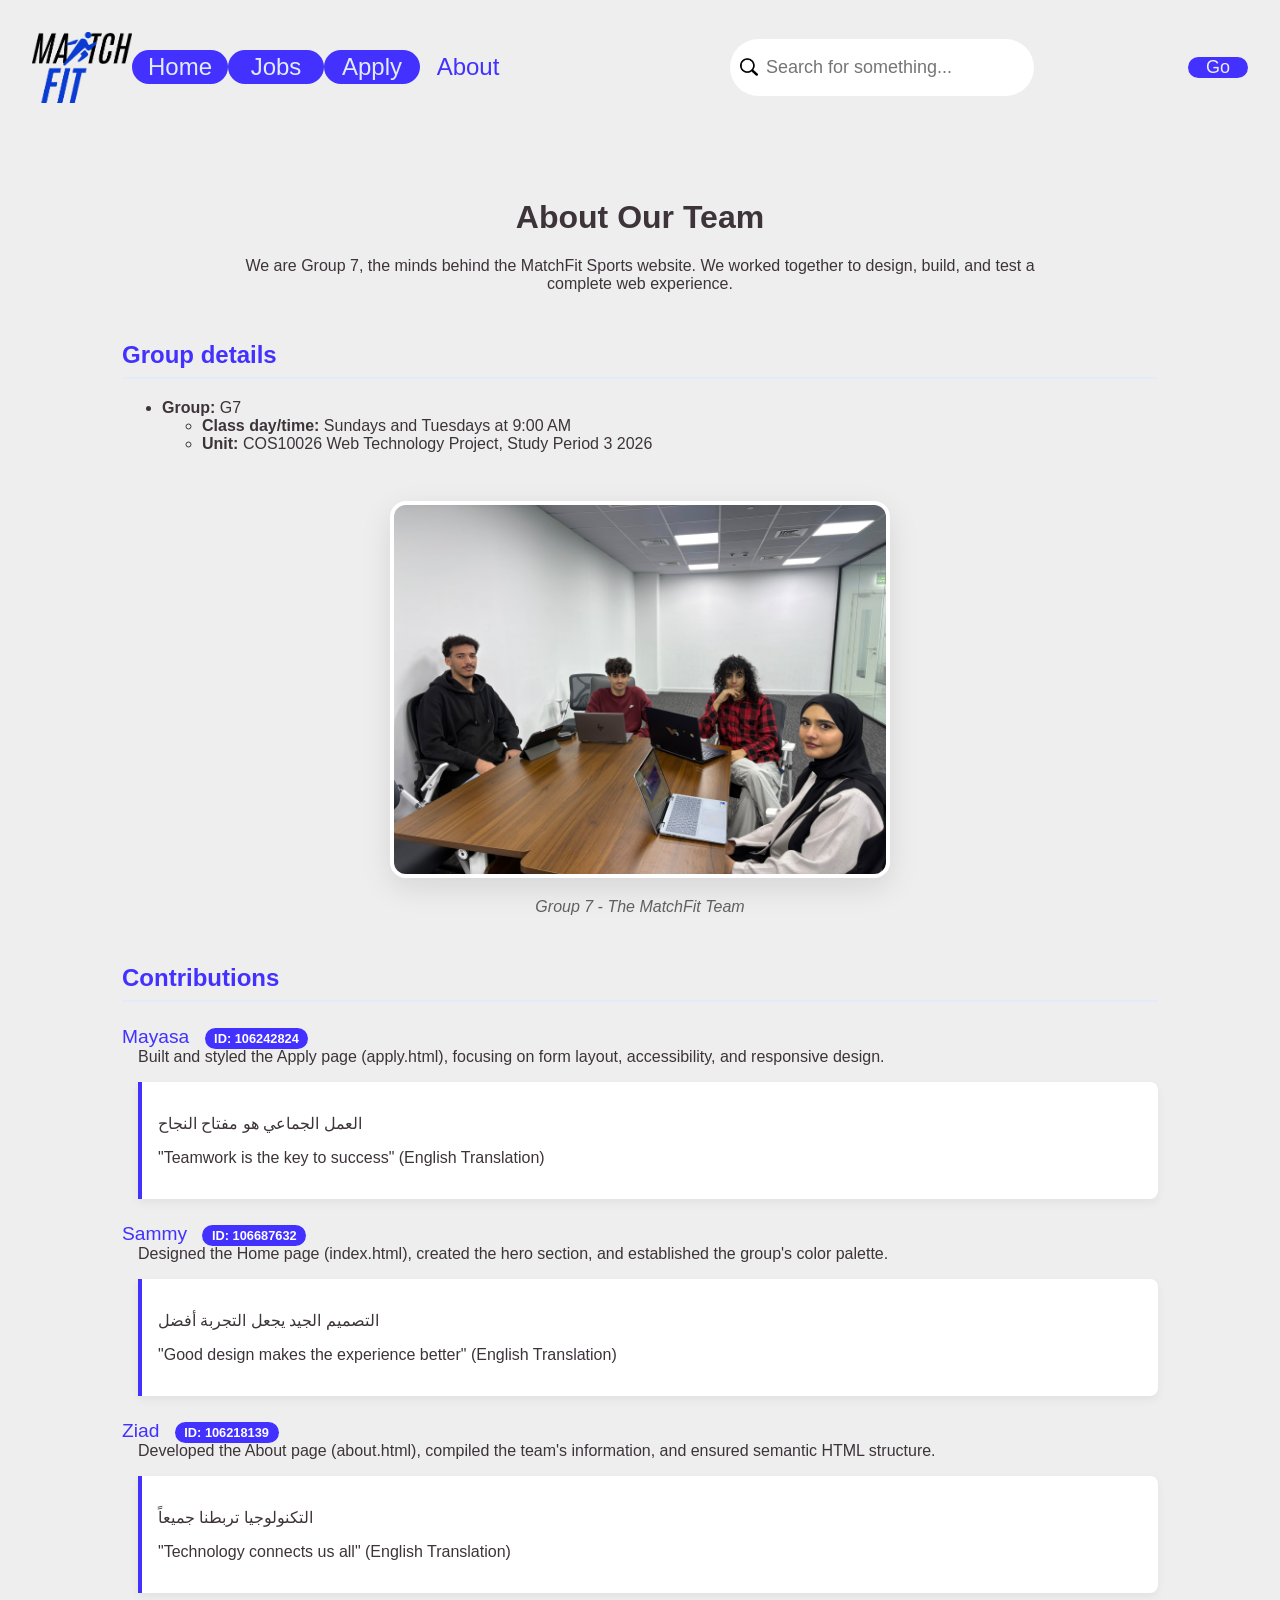
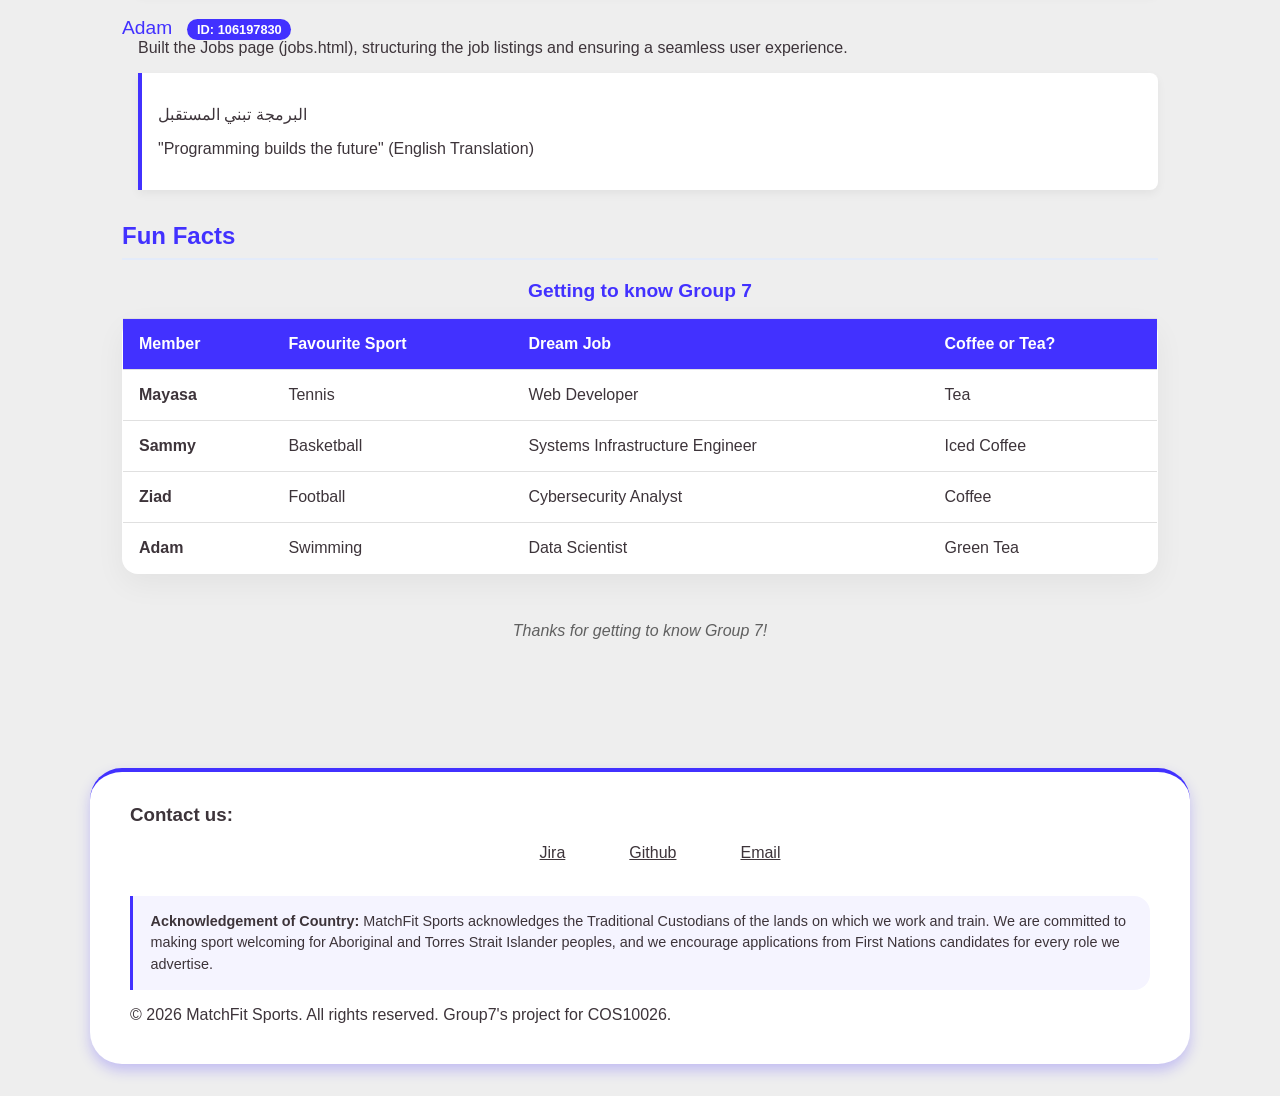
==== about.html @ 53edf051 "fixed jobs.html formatting issues; standardized variable names" ====
<!DOCTYPE html>
<html lang="en">
<head>
    <meta charset="UTF-8"/>
    <meta name="viewport" content="width=device-width, initial-scale=1.0"/>
    <meta name="description" content="Meet the team behind the MatchFit website"/>
    <meta name="author" content="Group 7"/>
    <link rel="stylesheet" href="styles.css">
    <title>About the MatchFit Sports Team</title>

    <!-- ✅ EMBEDDED CSS (Rubric Requirement) -->
    <style>
        /* Styling the Student ID Badge */
        .student-id {
            background-color: var(--logo-blue);
            color: white;
            padding: 0.2rem 0.6rem;
            border-radius: 20px;
            font-size: 0.8rem;
            font-weight: bold;
            margin-left: 10px;
        }

        /* Styling the Group Photo */
        .group-photo {
            text-align: center;
            margin: 3rem 0;
        }
        .group-photo img {
            border-radius: 16px;
            border: 4px solid white;
            box-shadow: 0 10px 30px rgba(0,0,0,0.1);
            max-width: 100%;
            height: auto;
        }
        .group-photo figcaption {
            margin-top: 1rem;
            font-style: italic;
            color: #606060;
        }

    </style>
</head>
<body>
    <!-- Your Requested Navbar -->
    <header>
        <nav class="navbar">
                <img src="img/logo.png" alt="logo" width="100">

                <a href="index.html">Home</a>
                <a href="jobs.html">Jobs</a>
                <a href="apply.html">Apply</a>
                <a href="about.html" aria-current="page">About</a>
                <form class="searchbar">
                        <!--The label is for screenreaders only because the background image (a search icon) and placeholder text already indicate the purpose of the field.-->
                        <label for="search" class="for-screenreader">Search bar</label>
                        <input type="text" id="search" name="search" placeholder="Search for something..." />
                        <label for="go" class="for-screenreader">Submit Search</label>
                        <input type="submit" id ="go" value="Go"/>
                </form>
        </nav>
    </header>

    <main id="main-content">
        <div class="container">
            <h1 style="text-align: center; margin-top: 2rem;">About Our Team</h1>
            <p style="text-align: center; max-width: 800px; margin: 0 auto 3rem auto;">
                We are Group 7, the minds behind the MatchFit Sports website. We worked together to design, build, and test a complete web experience.
            </p>

            <!-- Group Details (Nested List) -->
            <section aria-labelledby="group-heading">
                <h2 id="group-heading">Group details</h2>
                <ul>
                    <li><strong>Group:</strong> G7
                        <ul>
                            <li><strong>Class day/time:</strong> Sundays and Tuesdays at 9:00 AM</li>
                            <li><strong>Unit:</strong> COS10026 Web Technology Project, Study Period 3 2026</li>
                        </ul>
                    </li>
                </ul>
            </section>

            <!-- Group Photo -->
            <figure class="group-photo">
                <!-- Make sure this image exists in the img folder! -->
                <img src="img/group_picture.jpeg" alt="A photo of Group 7 all together" width="500" height="360">
                <figcaption>Group 7 - The MatchFit Team</figcaption>
            </figure>

            <!-- Member Contributions and Quotes (All Arabic) -->
            <section aria-labelledby="members-heading">
                <h2 id="members-heading">Contributions</h2>
                <dl>
                    <!-- Mayasa -->
                    <dt>Mayasa <span class="student-id">ID: 106242824</span></dt>
                    <dd>Built and styled the Apply page (apply.html), focusing on form layout, accessibility, and responsive design.</dd>
                    <dd>
                        <blockquote>
                            <p lang="ar">العمل الجماعي هو مفتاح النجاح</p>
                            <p>"Teamwork is the key to success" (English Translation)</p>
                        </blockquote>
                    </dd>

                    <!-- Sammy -->
                    <dt>Sammy <span class="student-id">ID: 106687632</span></dt>
                    <dd>Designed the Home page (index.html), created the hero section, and established the group's color palette.</dd>
                    <dd>
                        <blockquote>
                            <p lang="ar">التصميم الجيد يجعل التجربة أفضل</p>
                            <p>"Good design makes the experience better" (English Translation)</p>
                        </blockquote>
                    </dd>

                    <!-- Ziad -->
                    <dt>Ziad <span class="student-id">ID: 106218139</span></dt>
                    <dd>Developed the About page (about.html), compiled the team's information, and ensured semantic HTML structure.</dd>
                    <dd>
                        <blockquote>
                            <p lang="ar">التكنولوجيا تربطنا جميعاً</p>
                            <p>"Technology connects us all" (English Translation)</p>
                        </blockquote>
                    </dd>

                    <!-- Adam -->
                    <dt>Adam <span class="student-id">ID: 106197830</span></dt>
                    <dd>Built the Jobs page (jobs.html), structuring the job listings and ensuring a seamless user experience.</dd>
                    <dd>
                        <blockquote>
                            <p lang="ar">البرمجة تبني المستقبل</p>
                            <p>"Programming builds the future" (English Translation)</p>
                        </blockquote>
                    </dd>
                </dl>
            </section>

            <!-- Fun Facts Table -->
            <section aria-labelledby="table-heading"> 
                <h2 id="table-heading">Fun Facts</h2>
                <table class="data-table">
                    <caption>Getting to know Group 7</caption>
                    <thead>
                        <tr>
                            <th scope="col">Member</th>
                            <th scope="col">Favourite Sport</th>
                            <th scope="col">Dream Job</th>
                            <th scope="col">Coffee or Tea?</th>
                        </tr>
                    </thead>
                    <tbody>
                        <tr>
                            <th scope="row">Mayasa</th>
                            <td>Tennis</td>
                            <td>Web Developer</td>
                            <td>Tea</td>
                        </tr>
                        <tr>
                            <th scope="row">Sammy</th>
                            <td>Basketball</td>
                            <td>Systems Infrastructure Engineer</td>
                            <td>Iced Coffee</td>
                        </tr>
                        <tr>
                            <th scope="row">Ziad</th>
                            <td>Football</td>
                            <td>Cybersecurity Analyst</td>
                            <td>Coffee</td>
                        </tr>
                        <tr>
                            <th scope="row">Adam</th>
                            <td>Swimming</td>
                            <td>Data Scientist</td>
                            <td>Green Tea</td>
                        </tr>
                    </tbody>
                </table>
            </section>

            <!-- ✅ INLINE CSS (Rubric Requirement) -->
            <p style="text-align: center; font-style: italic; color: #606060; margin: 3rem 0;">
                Thanks for getting to know Group 7!
            </p>

        </div>
    </main>

    <!-- Standard Footer -->
        <footer>
            <nav class = "footer">
                <h3 class = "contact-us">Contact us:</h3>
                <ul class = "contact">
                    <a class = "footer-link" href="https://somting.atlassian.net/jira/software/projects/WP/boards/2?filter=&groupBy=none&atlOrigin=eyJpIjoiOWVjMmMxOWJhMjJiNGZmOWJiOGNjNmIxYzUzZmUzZWIiLCJwIjoiaiJ9">Jira</a>
                    <a class = "footer-link" href="https://github.com/sammyshu/web-project-part-1">Github</a>
                    <a class = "footer-link" href="mailto:info@matchfit.com">Email</a>
                </ul>
            <p class="footer-acknowledgement">
                <strong>Acknowledgement of Country:</strong> MatchFit Sports acknowledges the
                Traditional Custodians of the lands on which we work and train.
                We are committed to making sport welcoming for Aboriginal and Torres Strait
                Islander peoples, and we encourage applications from First Nations candidates
                for every role we advertise.
            </p>
            <p>&copy; 2026 MatchFit Sports. All rights reserved. Group7's project for COS10026.</p>
            </nav>
        </footer>
</body>
</html>
---- styles.css ----
/*Global variables*/
:root{
  --hover-color: #E3EBFA;
  --logo-blue: #4231FF;
  --background-color: #EEEEEE;
  --dark-text: #3D343A;
  --hover-color: #E3EBFA;
  --logo-blue: #4231FF;
  --background-color: #EEEEEE;
  --logo-gray: var(--dark-text); 
}

/* Mayasa (author of apply page and layout) */



* {
  font-family: calibri, sans-serif; 
  color: var(--dark-text);
  box-sizing: border-box;
}

body {
  background-color: var(--background-color);
  margin: 0;
  padding: 0;
}

/* --- 2. The Perfect Navbar (Grey Pill) --- */
.site-header {
  display: flex;
  justify-content: center; 
  padding: 2rem 1rem;
}

.header-inner {
  display: flex;
  justify-content: space-between; 
  align-items: center;
  background-color: #EBEBEB; 
  padding: 0.5rem 1.5rem;
  border-radius: 50px; 
  width: 100%;
  max-width: 1300px;
  box-shadow: 0 4px 15px rgba(0, 0, 0, 0.05); 
}

.logo-img {
  height: 55px; 
}

.main-nav {
  display: flex;
  gap: 0.5rem;
  align-items: center;
}

.main-nav a {
  text-decoration: none;
  color: var(--logo-blue); 
  background-color: transparent;
  font-weight: 600;
  padding: 0.6rem 1.8rem;
  border-radius: 20px;
  transition: 0.3s;
}

/* Added hover for the plain "Home" link */
.main-nav a:hover {
  background-color: var(--hover-color);
}

.main-nav a.nav-btn {
  background-color: var(--logo-blue);
  color: white;
}

.main-nav a.nav-btn:hover {
  background-color: var(--hover-color);
  color: var(--logo-blue);
}

.main-nav a.nav-btn.active {
  background-color: #3326BE; 
  color: white;
}

/* Search Bar */
.search-bar {
  display: flex;
  align-items: center;
  background-color: white; 
  border-radius: 30px;
  padding: 0.3rem; 
}

.search-bar input {
  border: none;
  padding: 0.5rem 1rem;
  padding-left: 2.5rem; /* ✅ CORRECTION: Stops text from overlapping the icon */
  border-radius: 30px;
  width: 220px;
  outline: none; 
  font-family: inherit;
  background-image: url("img/search-icon.png");
  background-repeat: no-repeat;
  background-position: 10px center;
  background-size: 1em 1em;
}

.search-bar button {
  background-color: var(--logo-blue);
  color: white;
  border: none;
  padding: 0.5rem 1.5rem;
  border-radius: 30px;
  font-weight: 600;
  cursor: pointer;
  transition: 0.3s;
}

.search-bar button:hover {
  background-color: #3326BE;
}

/* --- 3. Layout & Hero Box --- */
.container {
  max-width: 1100px;
  margin: 0 auto;
  padding: 0 2rem;
}

.apply-intro {
  background: linear-gradient(135deg, #7B6DFF, #1A0F9E);
  color: white;
  padding: 4rem 2rem;
  border-radius: 24px;
  text-align: center;
  margin-bottom: 3rem;
  box-shadow: 0 10px 30px rgba(66, 49, 255, 0.3);
}

.apply-intro h1 {
  font-size: 2.5rem;
  margin-bottom: 1rem;
  color: white;
}

.apply-intro p {
  color: var(--hover-color) !important; 
}

.apply-intro a {
  color: white;
  text-decoration: underline;
}

.required-note {
  color: #FFFFFF !important;
  font-size: 0.95rem;
  margin-top: 1.5rem;
}

.required-note .required {
  color: #C9C4FF; 
}

/* --- 4. The Form Section --- */
#form-heading {
  text-align: left;
  margin-bottom: 1rem;
}

.privacy-note {
  text-align: left;
  max-width: 800px;
  margin-bottom: 2rem;
  line-height: 1.5;
}

.apply-form {
  display: grid;
  grid-template-columns: 1fr 1fr;
  gap: 1.5rem;
  background: white;
  padding: 2.5rem;
  border-radius: 16px;
  box-shadow: 0 10px 30px rgba(0, 0, 0, 0.05); 
  border: 1px solid #E0E0E0;
}

.form-field {
  display: flex;
  flex-direction: column;
  gap: 0.5rem;
}

.form-field--full,
.form-actions {
  grid-column: 1 / -1;
}

.form-field label, 
.form-field legend {
  color: var(--logo-blue); 
  font-weight: 600;
  font-size: 0.95rem;
}

.form-field input,
.form-field select,
.form-field textarea {
  padding: 0.75rem;
  border: 1px solid #E0E0E0;
  border-radius: 8px;
  font-family: inherit;
  font-size: 1rem;
}

.form-field input:focus,
.form-field select:focus,
.form-field textarea:focus {
  outline: none;
  border-color: var(--logo-blue);
  box-shadow: 0 0 0 3px rgba(66, 49, 255, 0.2);
}

.choice-group {
  display: flex;
  gap: 1.5rem;
  flex-wrap: wrap;
}

.choice-group label {
  font-weight: normal;
}

/* --- 5. The Button --- */
.form-actions {
  text-align: center;
  margin-top: 1rem;
}

.btn-primary {
  background-color: var(--logo-blue);
  color: white;
  border: none;
  padding: 0.8rem 2.5rem;
  border-radius: 30px;
  font-size: 1rem;
  font-weight: 600;
  cursor: pointer;
  transition: 0.3s;
}

.btn-primary:hover {
  background-color: #3326BE;
  transform: translateY(-2px);
}

/* --- 6. Mobile View (Responsive) --- */
@media (max-width: 768px) {
  .header-inner {
    flex-direction: column;
    border-radius: 20px;
    gap: 1rem;
    padding: 1rem;
  }
  .main-nav {
    flex-wrap: wrap;
    justify-content: center;
  }
  .apply-form {
    grid-template-columns: 1fr;
  }
}


/*Sammy (author of index page)*/


* {
    font-family: calibri, sans-serif;
    color: var(--logo-gray); /*same as logo*/

}
body {
    background-color: var(--background-color);
}


nav a {
display:inline-flex;
    text-decoration: none;
    padding: 0.2em 0.6em;
    color:var(--hover-color);
    background-color: #4231FF;
      line-height: 1;
  min-width: 4em;
justify-content: center;
align-items: center;
    border-radius: 1em;
    font-size:x-large;

    

}
nav a:hover{
  background-color:var(--hover-color);
  color:var(--logo-blue);
}


.navbar a[aria-current="page"] {
  background-color:transparent;
  color:var(--logo-blue);
}
.navbar  a[aria-current="page"]:hover{
  background-color:var(--hover-color);
  color:var(--logo-blue);
}

.navbar {
    display:flex;
    align-items: center;
    justify-content:start;
    flex-grow: 1;
    flex-wrap:wrap;
    margin:1rem;
    padding:1rem;
    /*background-color:white;*/
    border-radius: 2rem;
    transition: transform 0.2s ease, box-shadow 0.2s ease, size 0.2s ease;



}
.navbar:hover {
    box-shadow: 0 1vw 2vw #4231ff66;



}
.navbar .searchbar{
    display:flex;
    align-items: center;
    justify-content:start;
    font-size: large;
    margin:0 0 0 auto;  
    


}


.navbar .searchbar input#go{ flex-grow:0;
   padding:0 18px; }




.navbar .searchbar input{
font-size: large;
border-radius: 2em;
    border: 2% groove var(--logo-blue);


}
.navbar .searchbar input#search{
  flex-grow: 1;
  max-width: 30vw;
  border-radius: 2em;
  text-align:left;
  color:#606060;
  padding:1em;
  padding-right: 2em;
  margin-right:2em;


  padding-left:2em;
  background-image: url("img/search-icon.png");
  background-repeat: no-repeat;
  background-position: 10px center;
  background-size: 1em 1em;   
}

.navbar .searchbar input#go{
  flex-grow: .08;
  color:#EEEEEE;
  background-color:#4231FF;
}

.for-screenreader{
opacity:0;
}

.navbar .searchbar input#go:hover{
  background-color:#3326be;
}

.contact{
  display:flex;
  justify-content: center;
}

img {
  max-width: 100%;

}


/* --- About Page Specifics (Ziad) --- */
section h2 {
  color: var(--logo-blue);
  border-bottom: 2px solid var(--hover-color);
  padding-bottom: 0.5rem;
  margin-top: 2rem;
}

dl dt {
  font-size: 1.2rem;
  color: var(--logo-blue);
  margin-top: 1.5rem;
}

dl dd {
  margin-left: 1rem;
  margin-bottom: 0.5rem;
}

blockquote {
  background-color: white;
  border-left: 4px solid var(--logo-blue);
  padding: 1rem;
  margin: 1rem 0;
  border-radius: 0 8px 8px 0;
  box-shadow: 0 4px 10px rgba(0,0,0,0.05);
}

/*More universal settings: Not specific to navbar -- sammy*/
main{
  padding: 2rem;
}
/*footer -- sammy*/
.footer {
    /* box-sizing so the padding counts INSIDE the 1100px, which makes
       the footer's left edge line up with the navbar and main */
    box-sizing: border-box;
    max-width: 1100px;
    margin: 3rem auto 2rem;
    padding: 2rem clamp(1rem, 4vw, 2.5rem) 1.5rem;
    background-color: #ffffff;
    border-top: 4px solid var(--logo-blue);
    border-radius: 2rem;
    box-shadow: 0 0.5vw 1vw #4231ff40;
}

.footer-link {

    padding: 0rem 2rem;          
    min-width: 0;
    font-size: 1rem;
    line-height: 1.4;
    color:  var(--dark-text);
    background-color: transparent;
    border-radius: 0;
    text-decoration: underline;
}

.footer-acknowledgement {
    margin: 2rem 0 0;
    padding: 0.9rem 1.1rem;
    font-size: .9em;
    line-height: 1.5;
    color: var(--dark-text);
    background-color: #f5f4ff;
    border-left-width: 4px;
    border-left: solid var(--logo-blue);
    border-radius: 0 1rem 1rem 0;
}
.contact-us{
  display:flex;
  justify-self: center;
 margin: 0 auto;

}

/* Tables (shared by index and about) */
.data-table {
  width: 100%;
  max-width: 1100px;
  border-collapse: collapse;
  background: white;
  border-radius: 16px;
  overflow: hidden;
  box-shadow: 0 10px 30px rgba(0, 0, 0, 0.05);
  border: 1px solid #E0E0E0;
  margin: 0 auto 2rem;
}

.data-table caption {
  font-size: 1.2rem;
  font-weight: bold;
  margin-bottom: 1rem;
  color: var(--logo-blue);
}

.data-table th,
.data-table td {
  padding: 1rem;
  border-bottom: 1px solid #E0E0E0;
  text-align: left;
}

.data-table thead {
  background-color: var(--logo-blue);
}

.data-table thead th {
  color: white;
  font-weight: bold;
}

.data-table tbody tr {
  transition: background-color 0.2s ease;
}

.data-table tbody td:hover {
  background-color: var(--hover-color);
}
.data-table tbody th:hover {
  background-color: var(--hover-color);
}
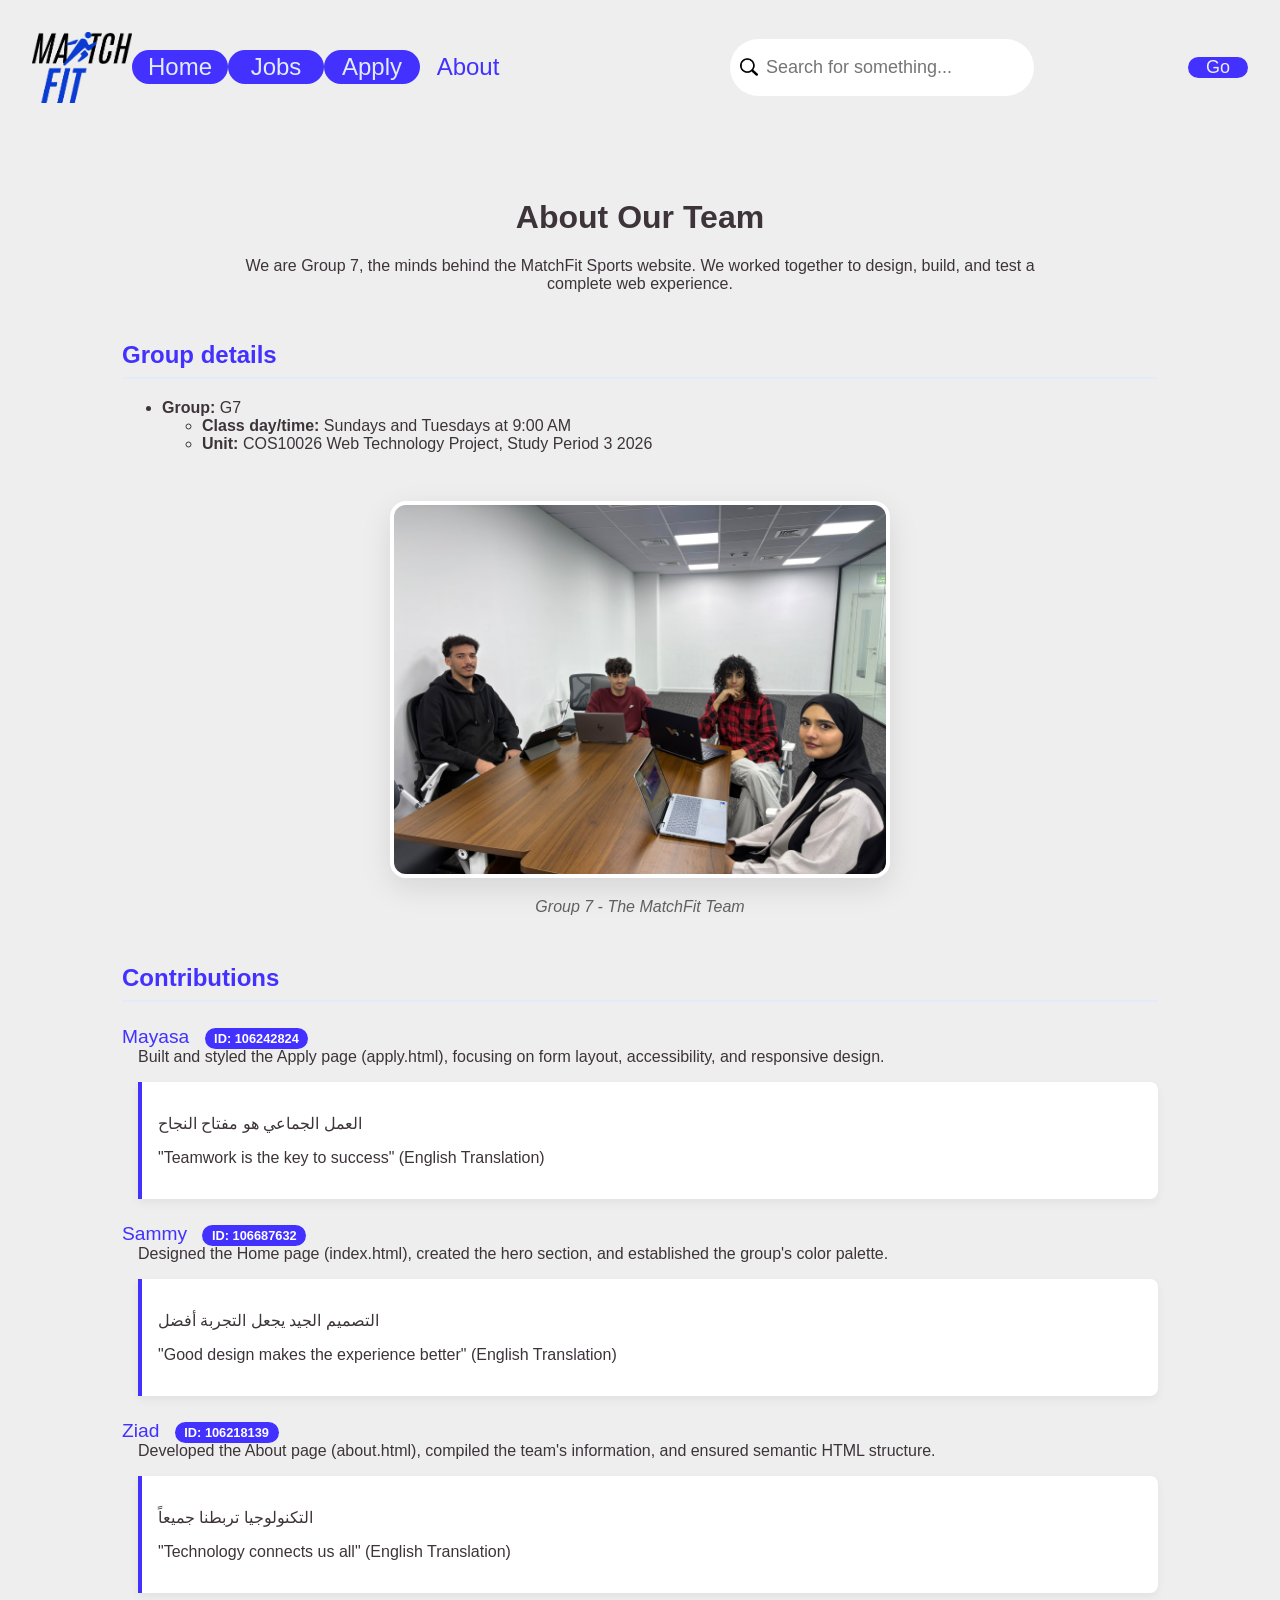
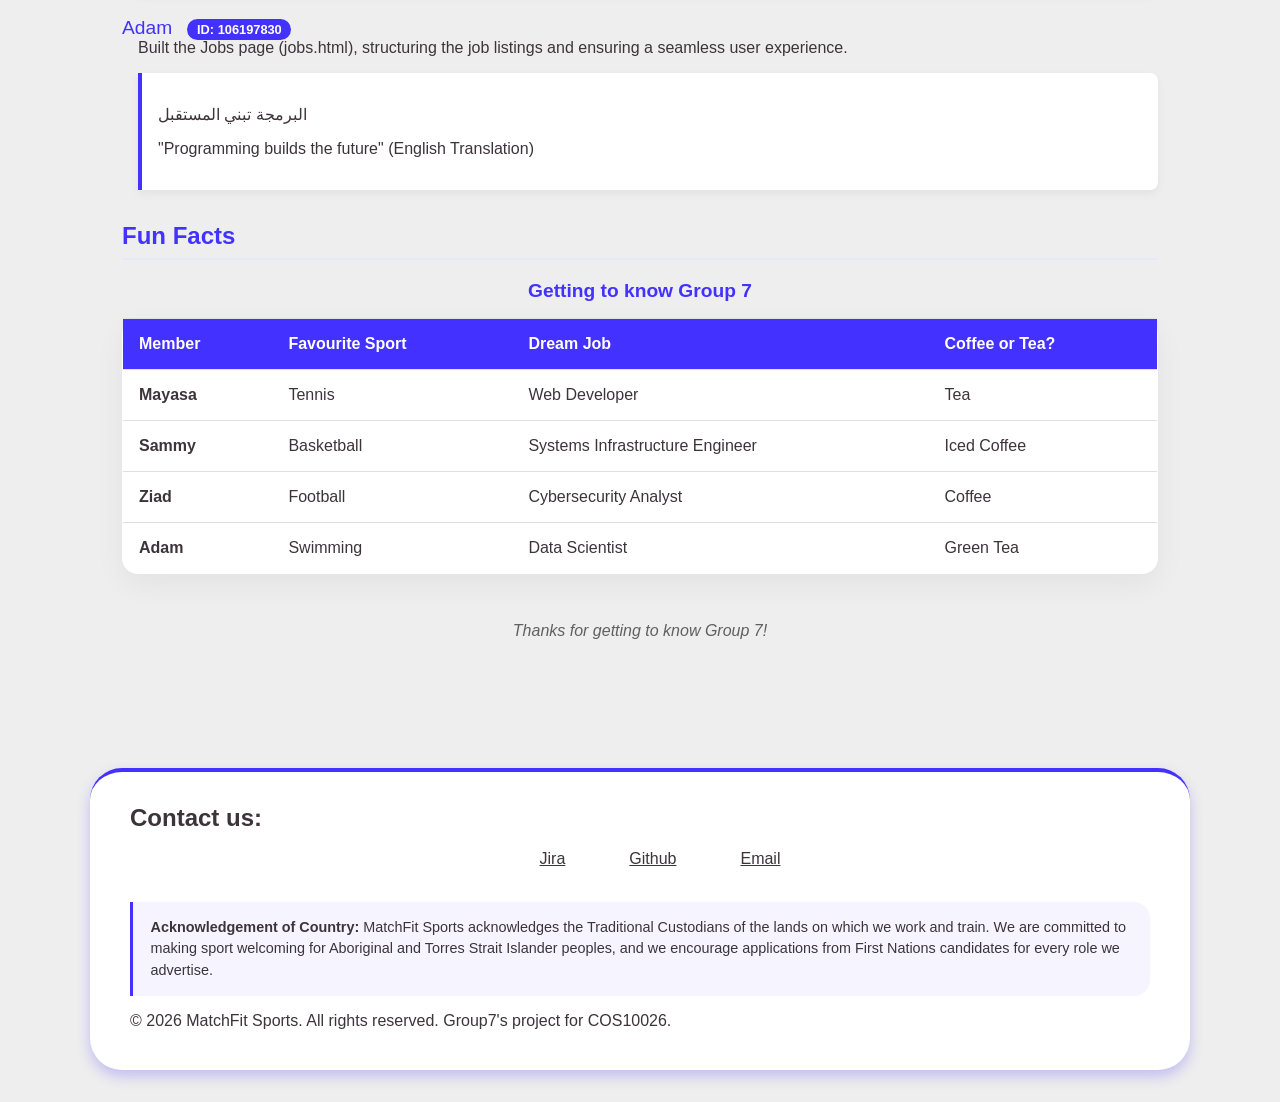
==== commit aa0b22cf: "Changed footer & jobs.html to validate as HTML5 Fixed style syntax issue on jobs.html Fixed header s" ====
--- a/about.html
+++ b/about.html
@@ -187,11 +187,11 @@
     <!-- Standard Footer -->
         <footer>
             <nav class = "footer">
-                <h3 class = "contact-us">Contact us:</h3>
+                <h2 class = "contact-us">Contact us:</h2>
                 <ul class = "contact">
-                    <a class = "footer-link" href="https://somting.atlassian.net/jira/software/projects/WP/boards/2?filter=&groupBy=none&atlOrigin=eyJpIjoiOWVjMmMxOWJhMjJiNGZmOWJiOGNjNmIxYzUzZmUzZWIiLCJwIjoiaiJ9">Jira</a>
-                    <a class = "footer-link" href="https://github.com/sammyshu/web-project-part-1">Github</a>
-                    <a class = "footer-link" href="mailto:info@matchfit.com">Email</a>
+                    <li><a class = "footer-link" href="https://somting.atlassian.net/jira/software/projects/WP/boards/2?filter=&groupBy=none&atlOrigin=eyJpIjoiOWVjMmMxOWJhMjJiNGZmOWJiOGNjNmIxYzUzZmUzZWIiLCJwIjoiaiJ9">Jira</a></li>
+                    <li><a class = "footer-link" href="https://github.com/sammyshu/web-project-part-1">Github</a></li>
+                    <li><a class = "footer-link" href="mailto:info@matchfit.com">Email</a></li>
                 </ul>
             <p class="footer-acknowledgement">
                 <strong>Acknowledgement of Country:</strong> MatchFit Sports acknowledges the
--- a/styles.css
+++ b/styles.css
@@ -401,6 +401,7 @@
 .contact{
   display:flex;
   justify-content: center;
+  list-style: none;
 }
 
 img {
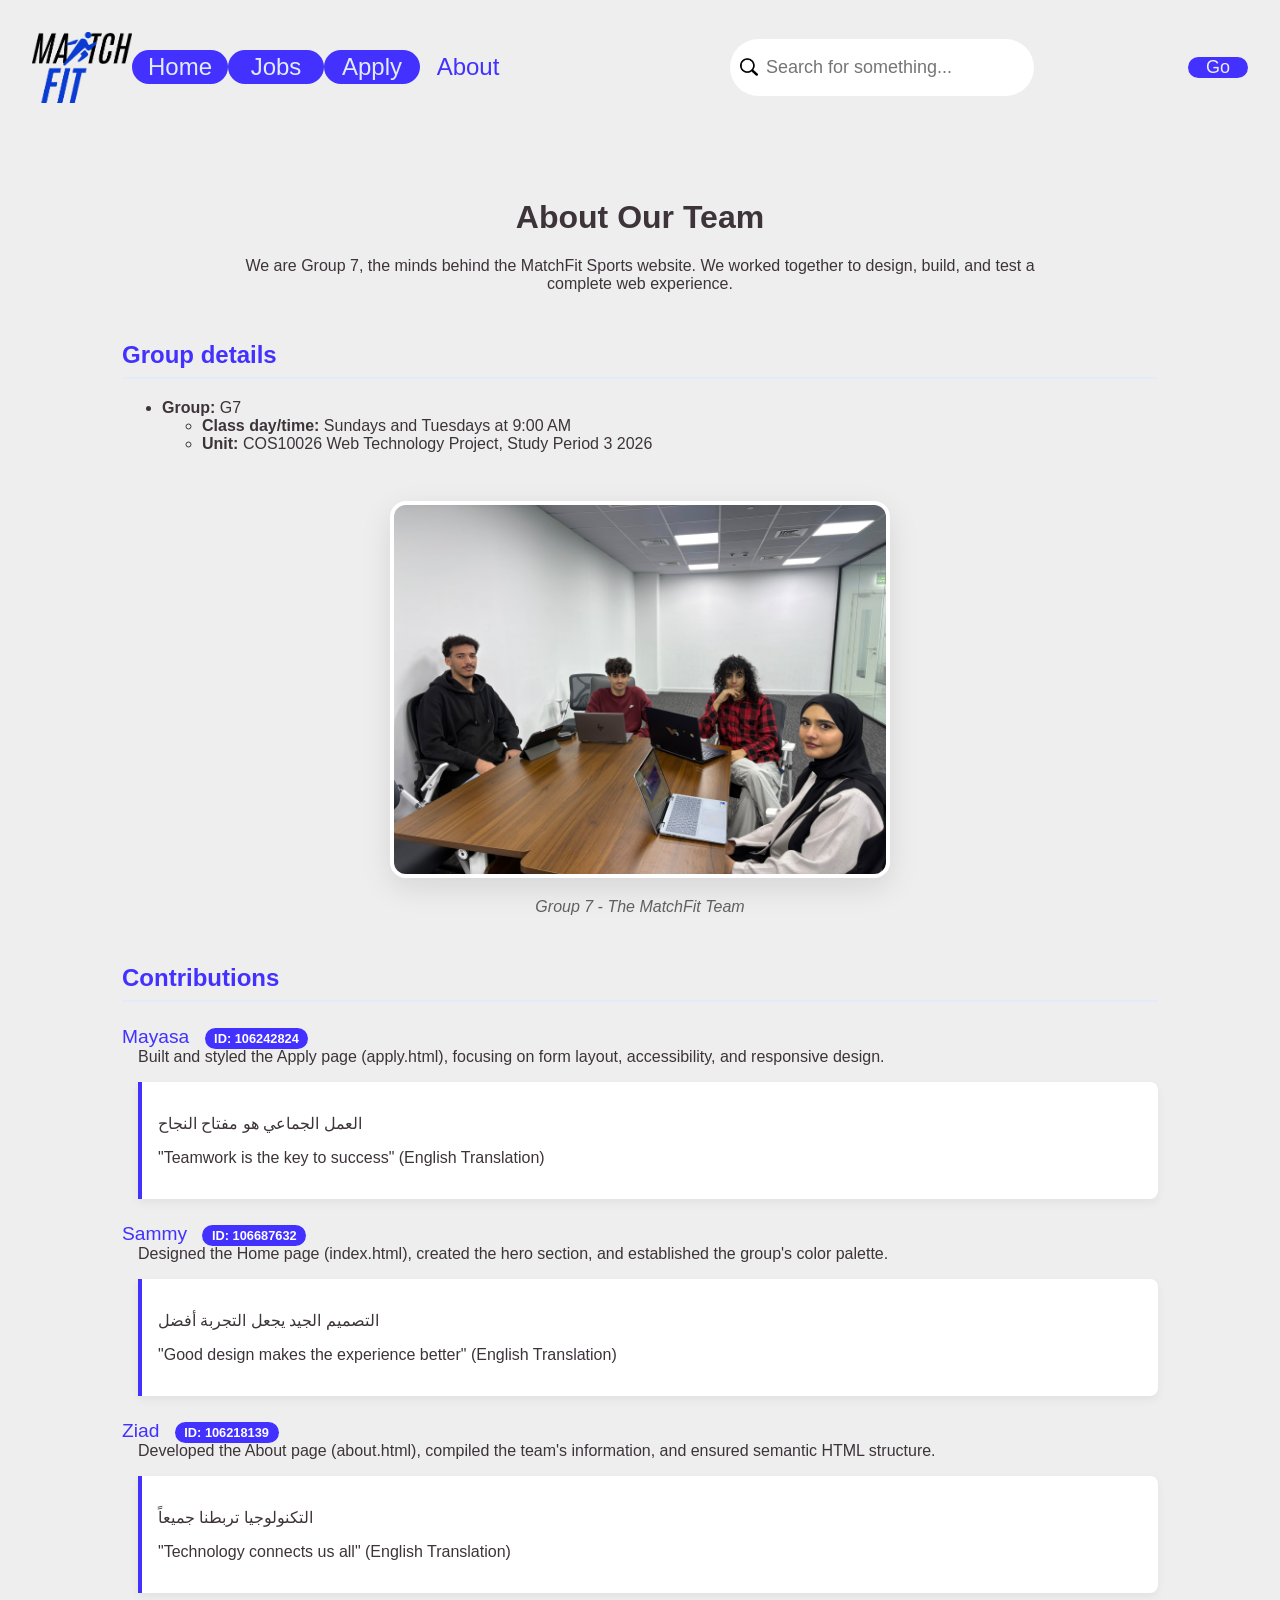
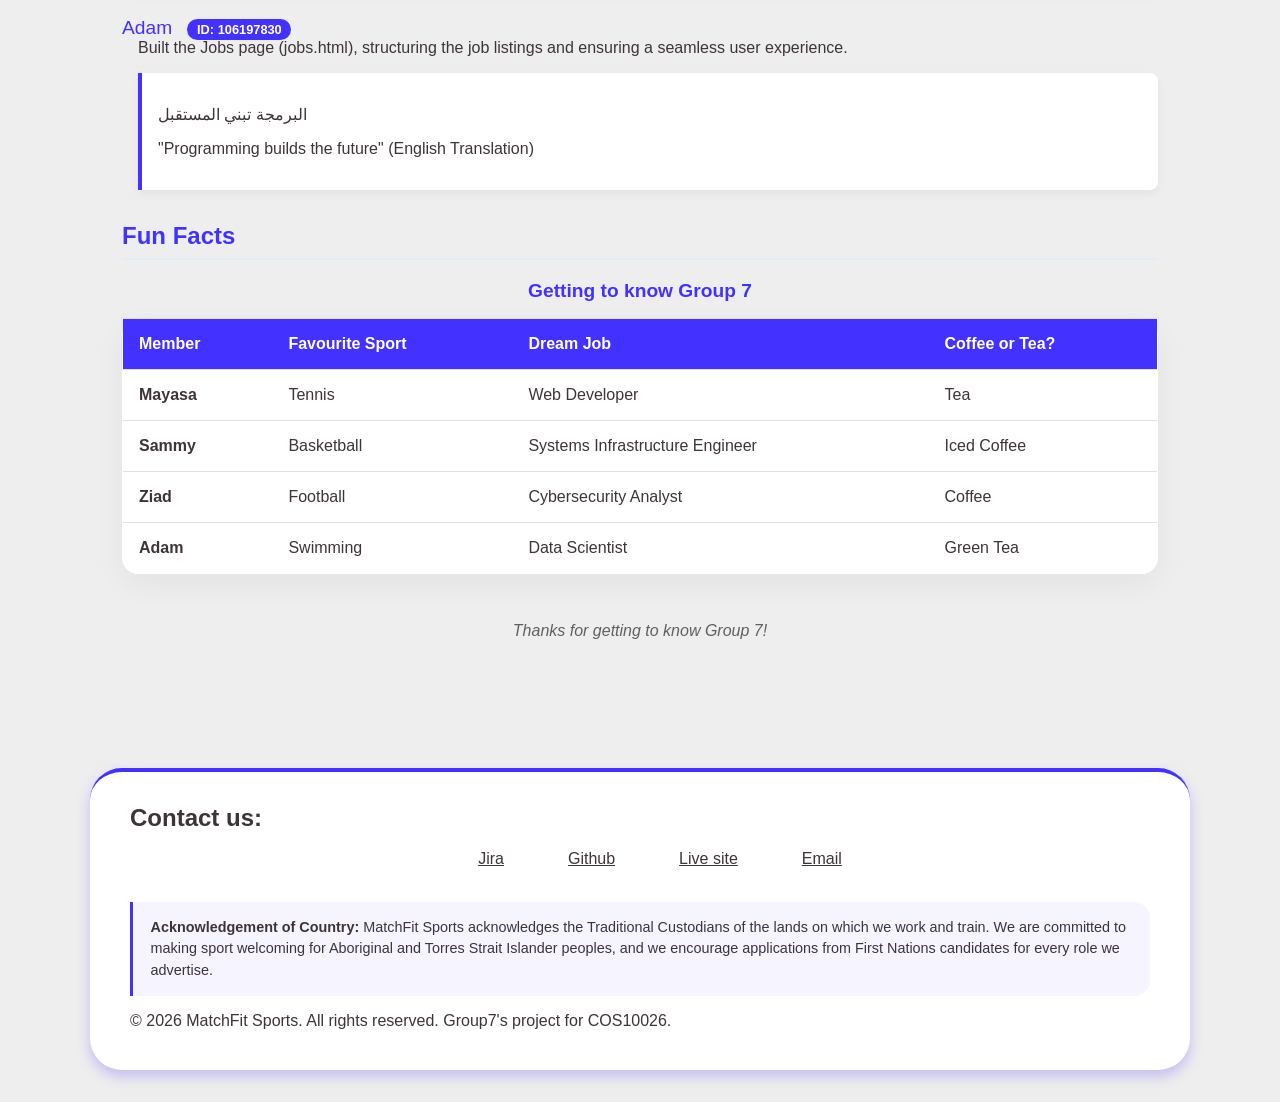
==== commit eef8ebcb: "Fixed footer, page consistency and accessibility Added github pages link to footer  Removed multiple" ====
--- a/about.html
+++ b/about.html
@@ -6,9 +6,9 @@
     <meta name="description" content="Meet the team behind the MatchFit website"/>
     <meta name="author" content="Group 7"/>
     <link rel="stylesheet" href="styles.css">
-    <title>About the MatchFit Sports Team</title>
-
-    <!-- ✅ EMBEDDED CSS (Rubric Requirement) -->
+    <title>About Us | MatchFit Sports</title>
+
+    <!-- Page-specific styles -->
     <style>
         /* Styling the Student ID Badge */
         .student-id {
@@ -83,7 +83,7 @@
 
             <!-- Group Photo -->
             <figure class="group-photo">
-                <!-- Make sure this image exists in the img folder! -->
+                <!-- Group photo -->
                 <img src="img/group_picture.jpeg" alt="A photo of Group 7 all together" width="500" height="360">
                 <figcaption>Group 7 - The MatchFit Team</figcaption>
             </figure>
@@ -137,6 +137,7 @@
             <!-- Fun Facts Table -->
             <section aria-labelledby="table-heading"> 
                 <h2 id="table-heading">Fun Facts</h2>
+                <div class="table-scroll">
                 <table class="data-table">
                     <caption>Getting to know Group 7</caption>
                     <thead>
@@ -174,9 +175,9 @@
                         </tr>
                     </tbody>
                 </table>
+                </div>
             </section>
 
-            <!-- ✅ INLINE CSS (Rubric Requirement) -->
             <p style="text-align: center; font-style: italic; color: #606060; margin: 3rem 0;">
                 Thanks for getting to know Group 7!
             </p>
@@ -189,8 +190,9 @@
             <nav class = "footer">
                 <h2 class = "contact-us">Contact us:</h2>
                 <ul class = "contact">
-                    <li><a class = "footer-link" href="https://somting.atlassian.net/jira/software/projects/WP/boards/2?filter=&groupBy=none&atlOrigin=eyJpIjoiOWVjMmMxOWJhMjJiNGZmOWJiOGNjNmIxYzUzZmUzZWIiLCJwIjoiaiJ9">Jira</a></li>
+                    <li><a class = "footer-link" href="https://somting.atlassian.net/jira/software/projects/WP/boards/2">Jira</a></li>
                     <li><a class = "footer-link" href="https://github.com/sammyshu/web-project-part-1">Github</a></li>
+                    <li><a class = "footer-link" href="https://sammyshu.github.io/web-project-part-1/">Live site</a></li>
                     <li><a class = "footer-link" href="mailto:info@matchfit.com">Email</a></li>
                 </ul>
             <p class="footer-acknowledgement">
--- a/styles.css
+++ b/styles.css
@@ -97,7 +97,7 @@
 .search-bar input {
   border: none;
   padding: 0.5rem 1rem;
-  padding-left: 2.5rem; /* ✅ CORRECTION: Stops text from overlapping the icon */
+  padding-left: 2.5rem; /* Keep the label text clear of the search icon */
   border-radius: 30px;
   width: 220px;
   outline: none; 
@@ -531,4 +531,22 @@
 }
 .data-table tbody th:hover {
   background-color: var(--hover-color);
-}+}
+
+/* mobile compatibility for tables and footer */
+@media (max-width: 768px) {
+  /* Wide tables scroll on small screens */
+  .table-scroll {
+    max-width: 100%;
+    overflow-x: auto;
+  }
+  
+  nav a {
+    font-size: clamp(0.7rem, 4vw, 2rem);
+  }
+  .contact {
+    display: flex;
+    flex-wrap: wrap;
+    justify-content: center;
+  }
+}
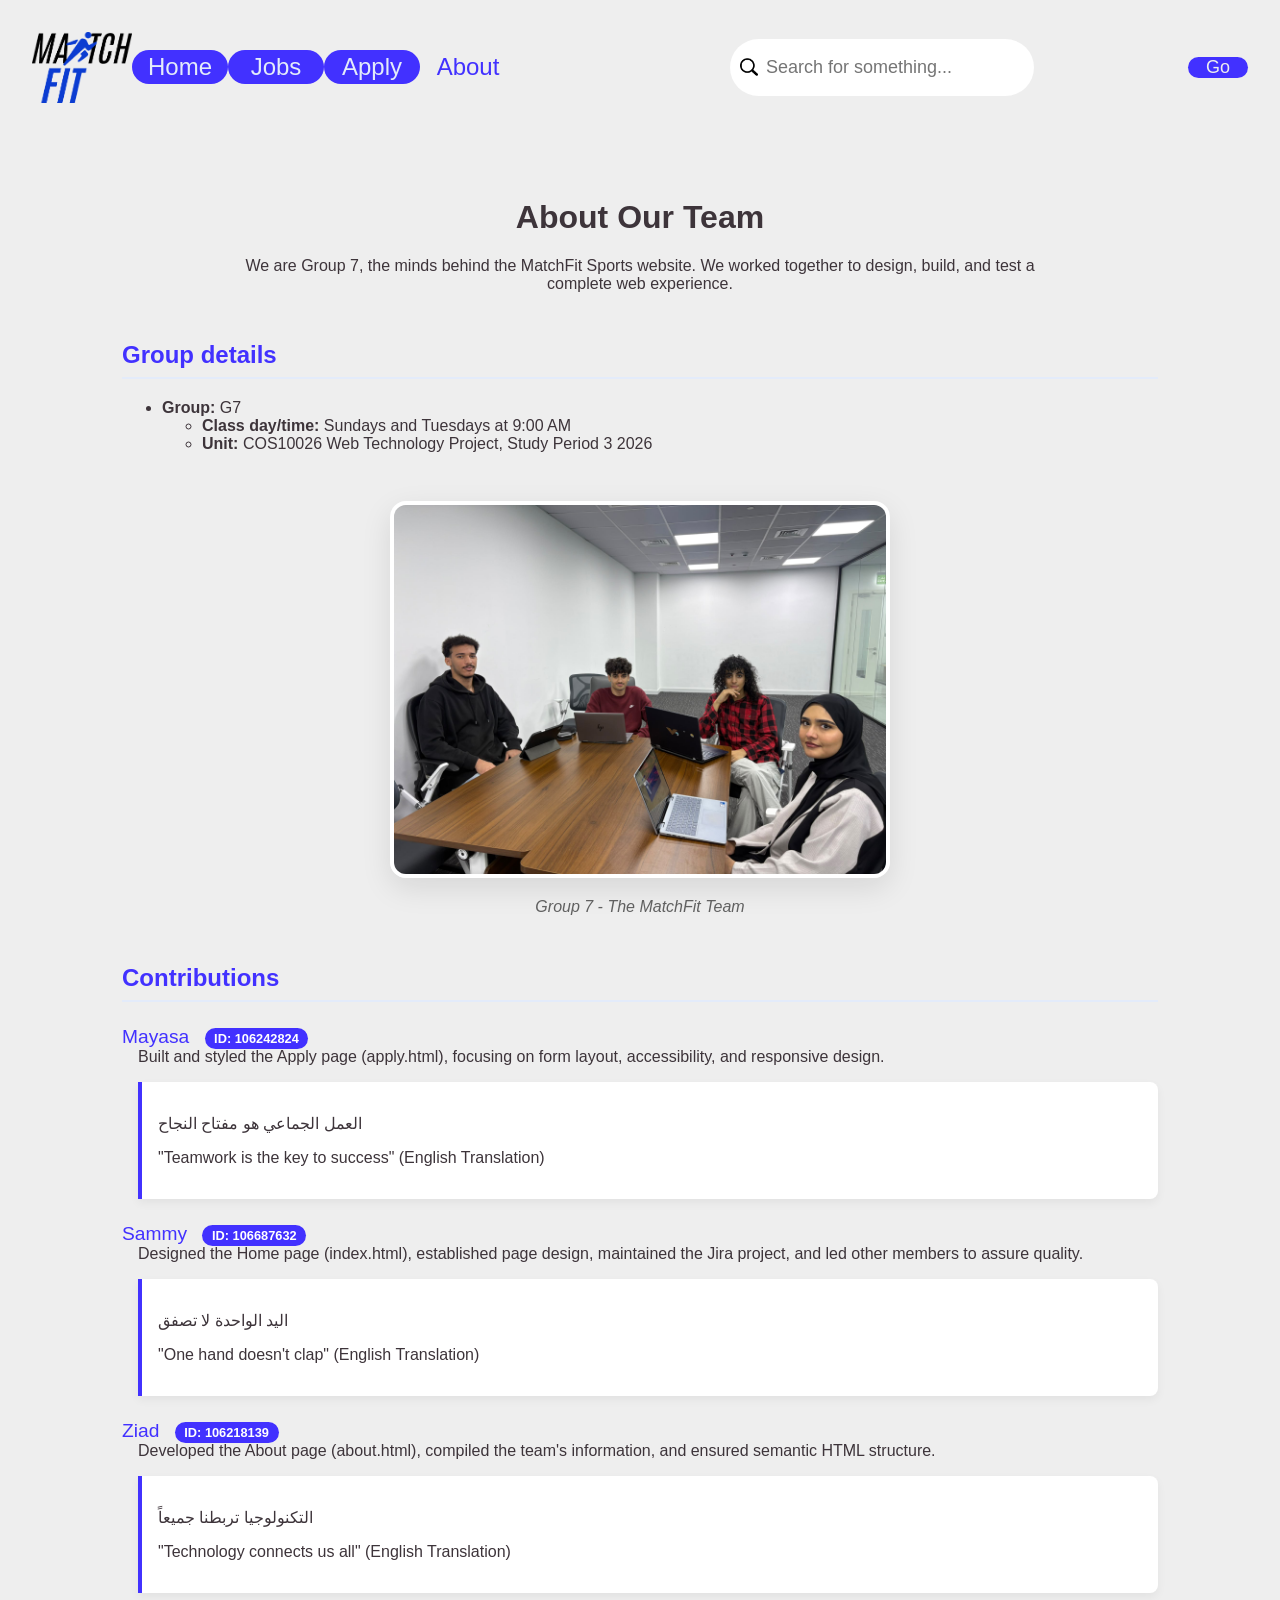
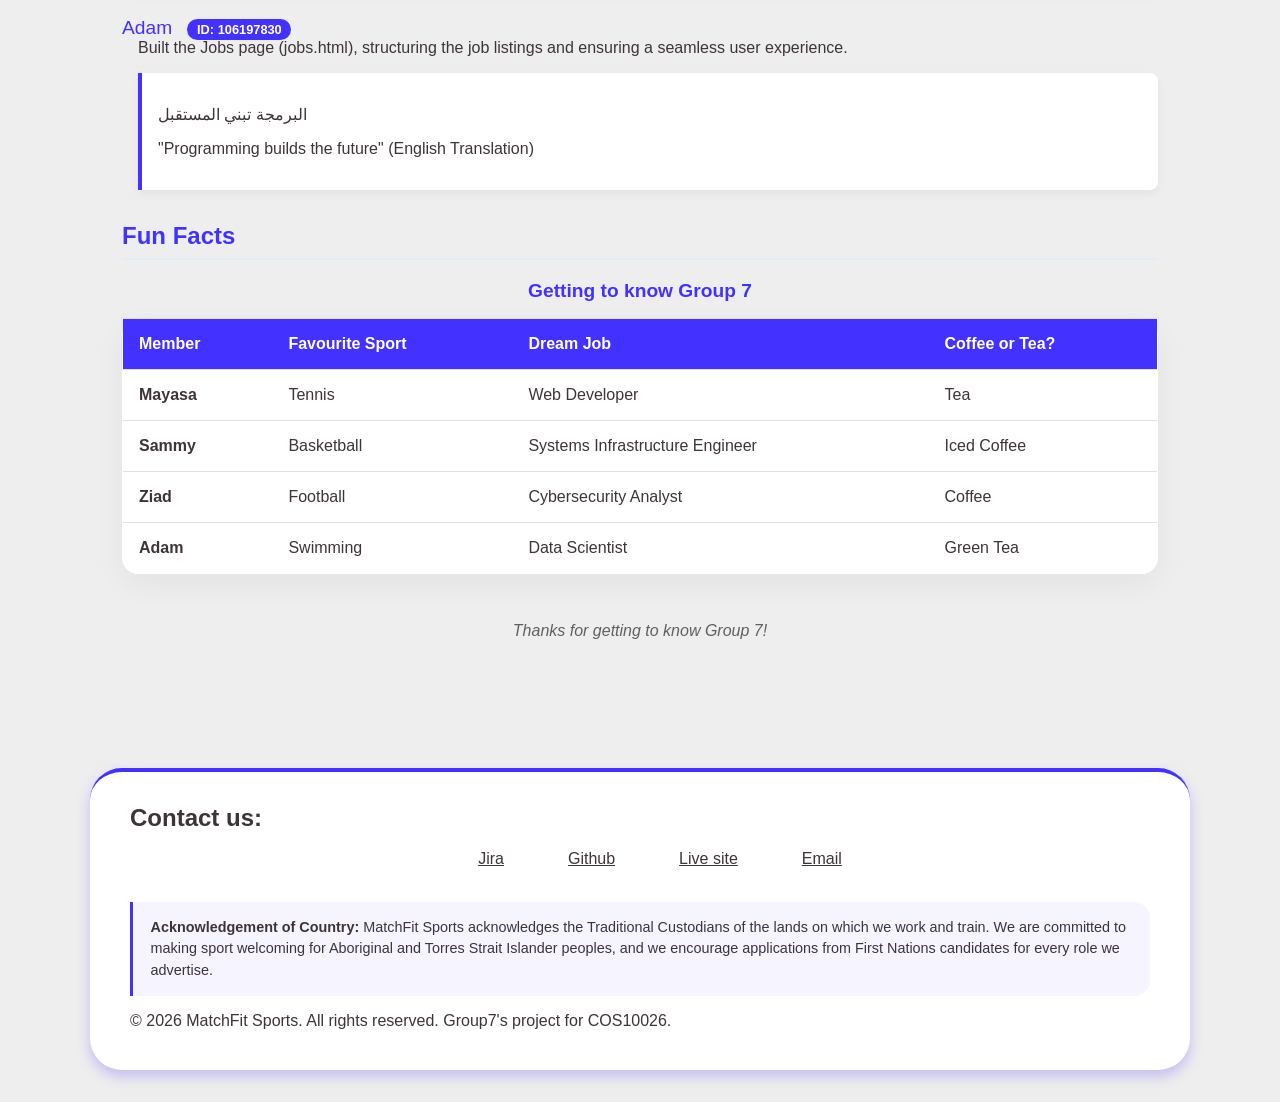
==== commit 1984733a: "Changed some sections about myself in about.html Added new arabic proverb that is more recognizable" ====
--- a/about.html
+++ b/about.html
@@ -104,11 +104,11 @@
 
                     <!-- Sammy -->
                     <dt>Sammy <span class="student-id">ID: 106687632</span></dt>
-                    <dd>Designed the Home page (index.html), created the hero section, and established the group's color palette.</dd>
-                    <dd>
-                        <blockquote>
-                            <p lang="ar">التصميم الجيد يجعل التجربة أفضل</p>
-                            <p>"Good design makes the experience better" (English Translation)</p>
+                    <dd>Designed the Home page (index.html), established page design, maintained the Jira project, and led other members to assure quality.</dd>
+                    <dd>
+                        <blockquote>
+                            <p lang="ar">اليد الواحدة لا تصفق</p>
+                            <p>"One hand doesn't clap" (English Translation)</p>
                         </blockquote>
                     </dd>
 
--- a/styles.css
+++ b/styles.css
@@ -330,7 +330,7 @@
     padding:1rem;
     /*background-color:white;*/
     border-radius: 2rem;
-    transition: transform 0.2s ease, box-shadow 0.2s ease, size 0.2s ease;
+    transition: transform 0.2s ease, box-shadow 0.2s ease;
 
 
 
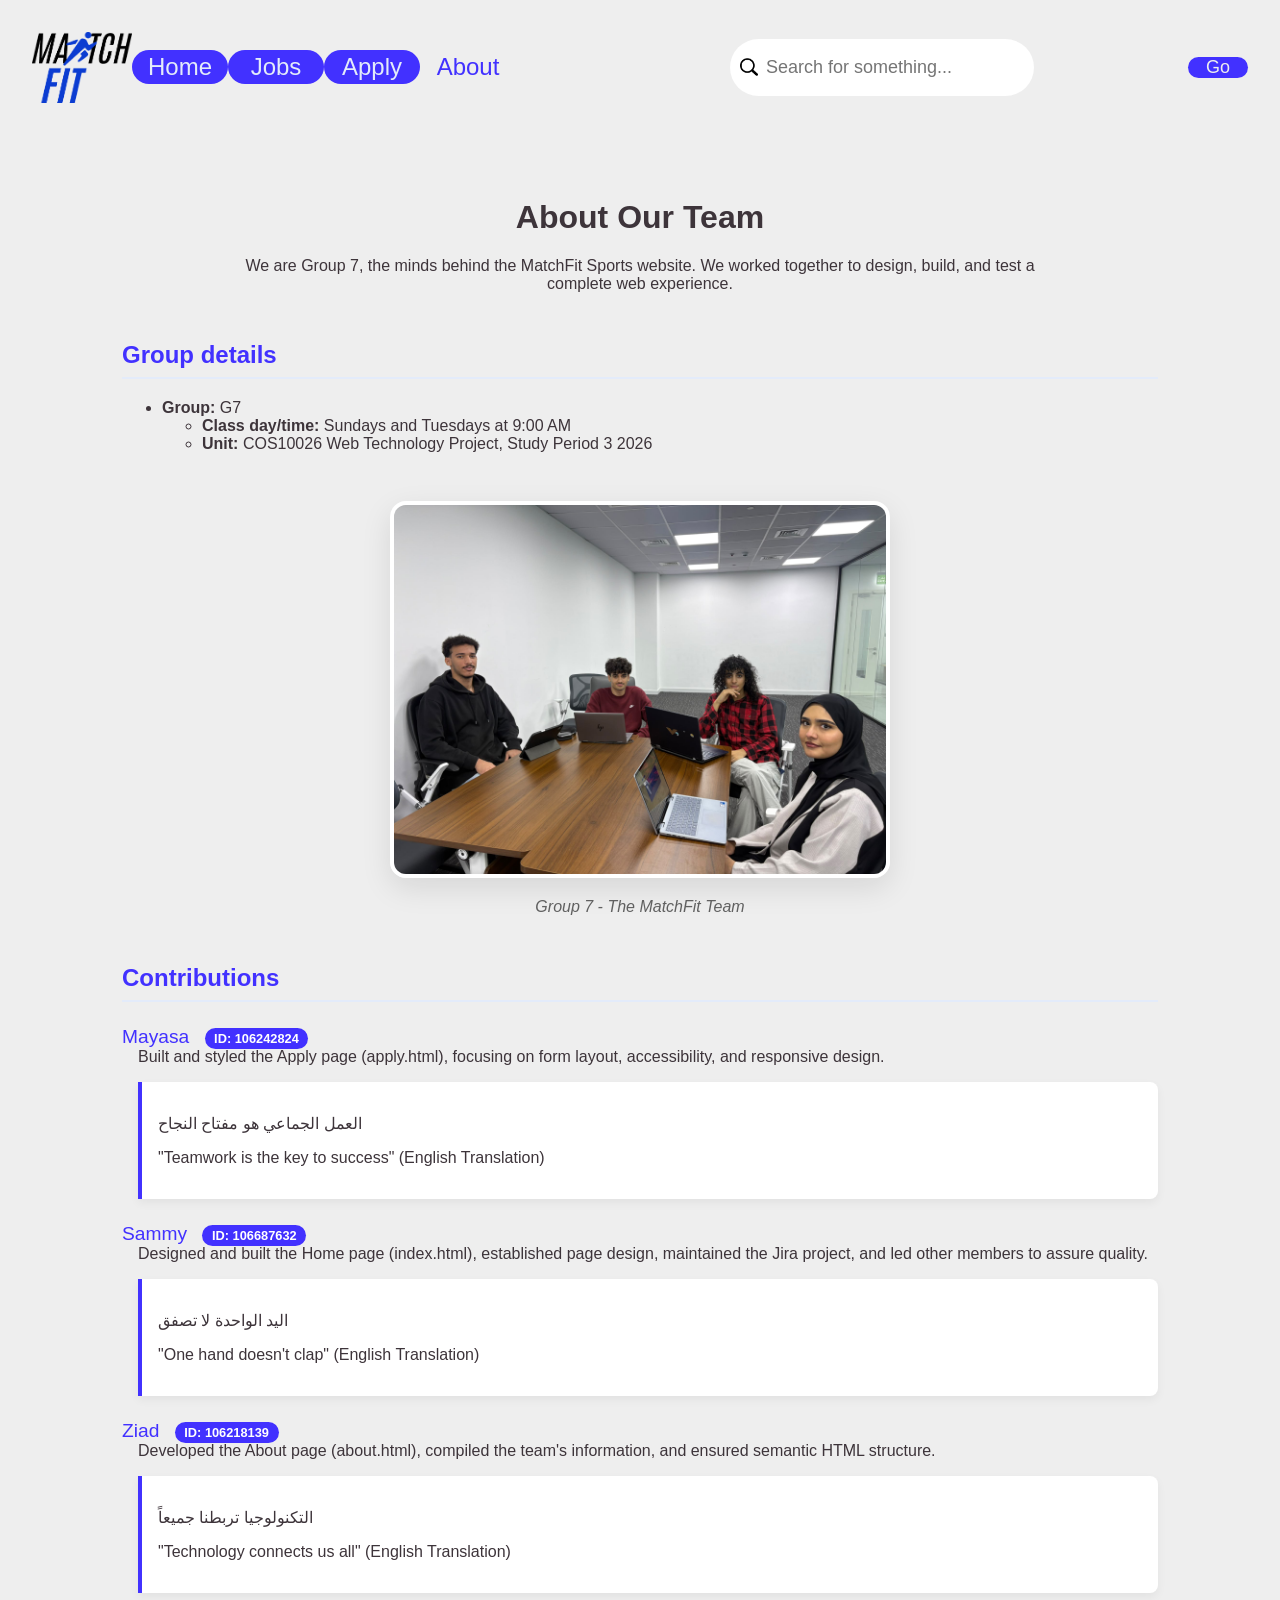
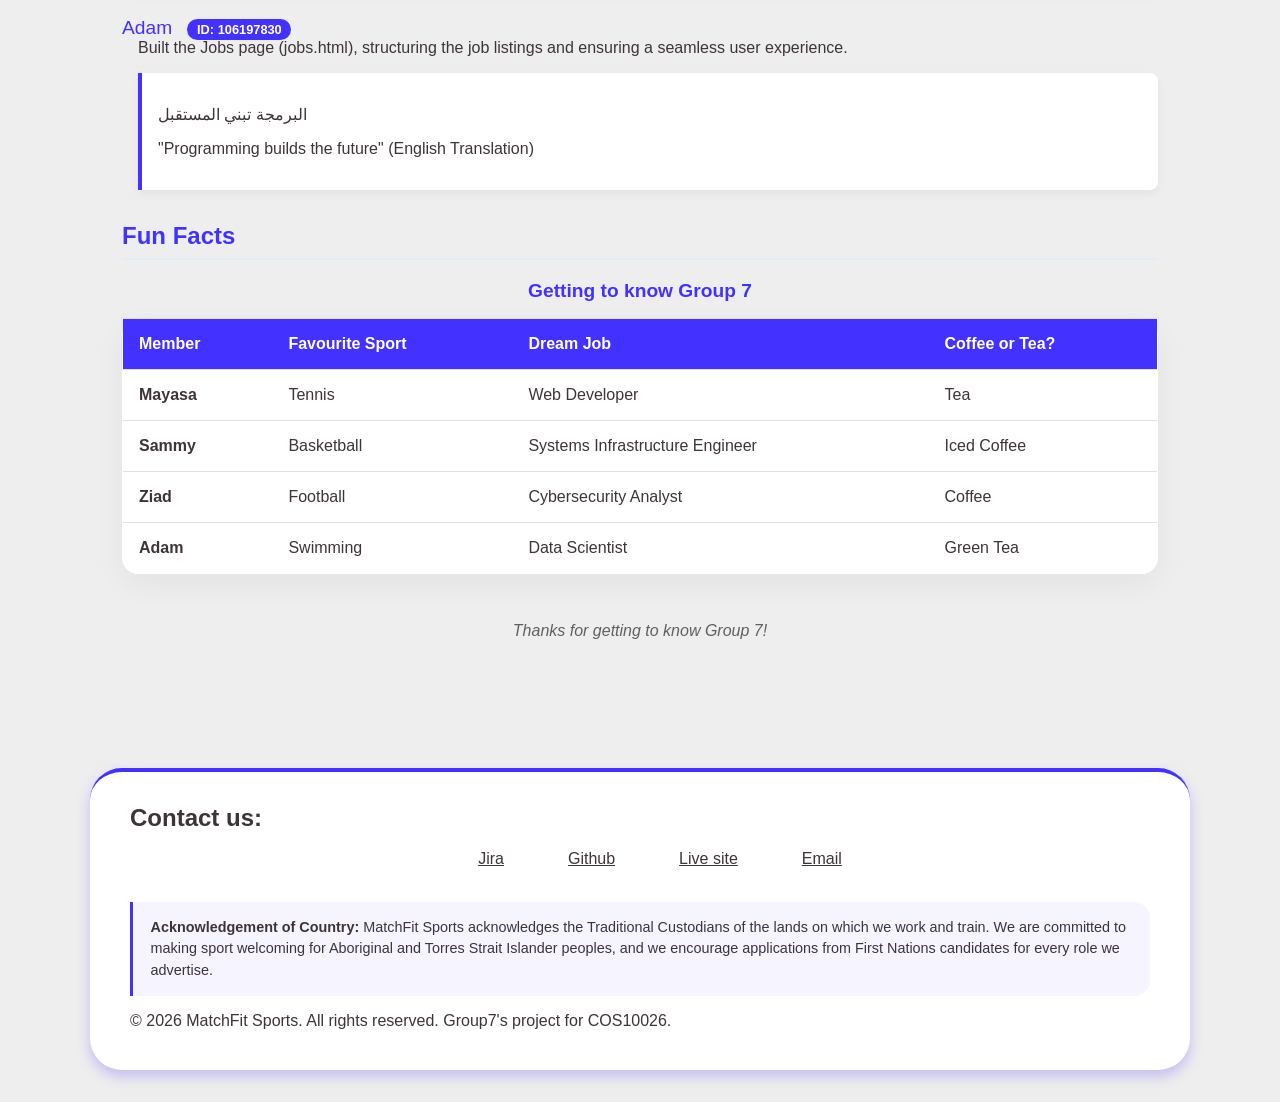
==== commit 2eed8ea5: "Minor change to my description in about.html" ====
--- a/about.html
+++ b/about.html
@@ -104,7 +104,7 @@
 
                     <!-- Sammy -->
                     <dt>Sammy <span class="student-id">ID: 106687632</span></dt>
-                    <dd>Designed the Home page (index.html), established page design, maintained the Jira project, and led other members to assure quality.</dd>
+                    <dd>Designed and built the Home page (index.html), established page design, maintained the Jira project, and led other members to assure quality.</dd>
                     <dd>
                         <blockquote>
                             <p lang="ar">اليد الواحدة لا تصفق</p>
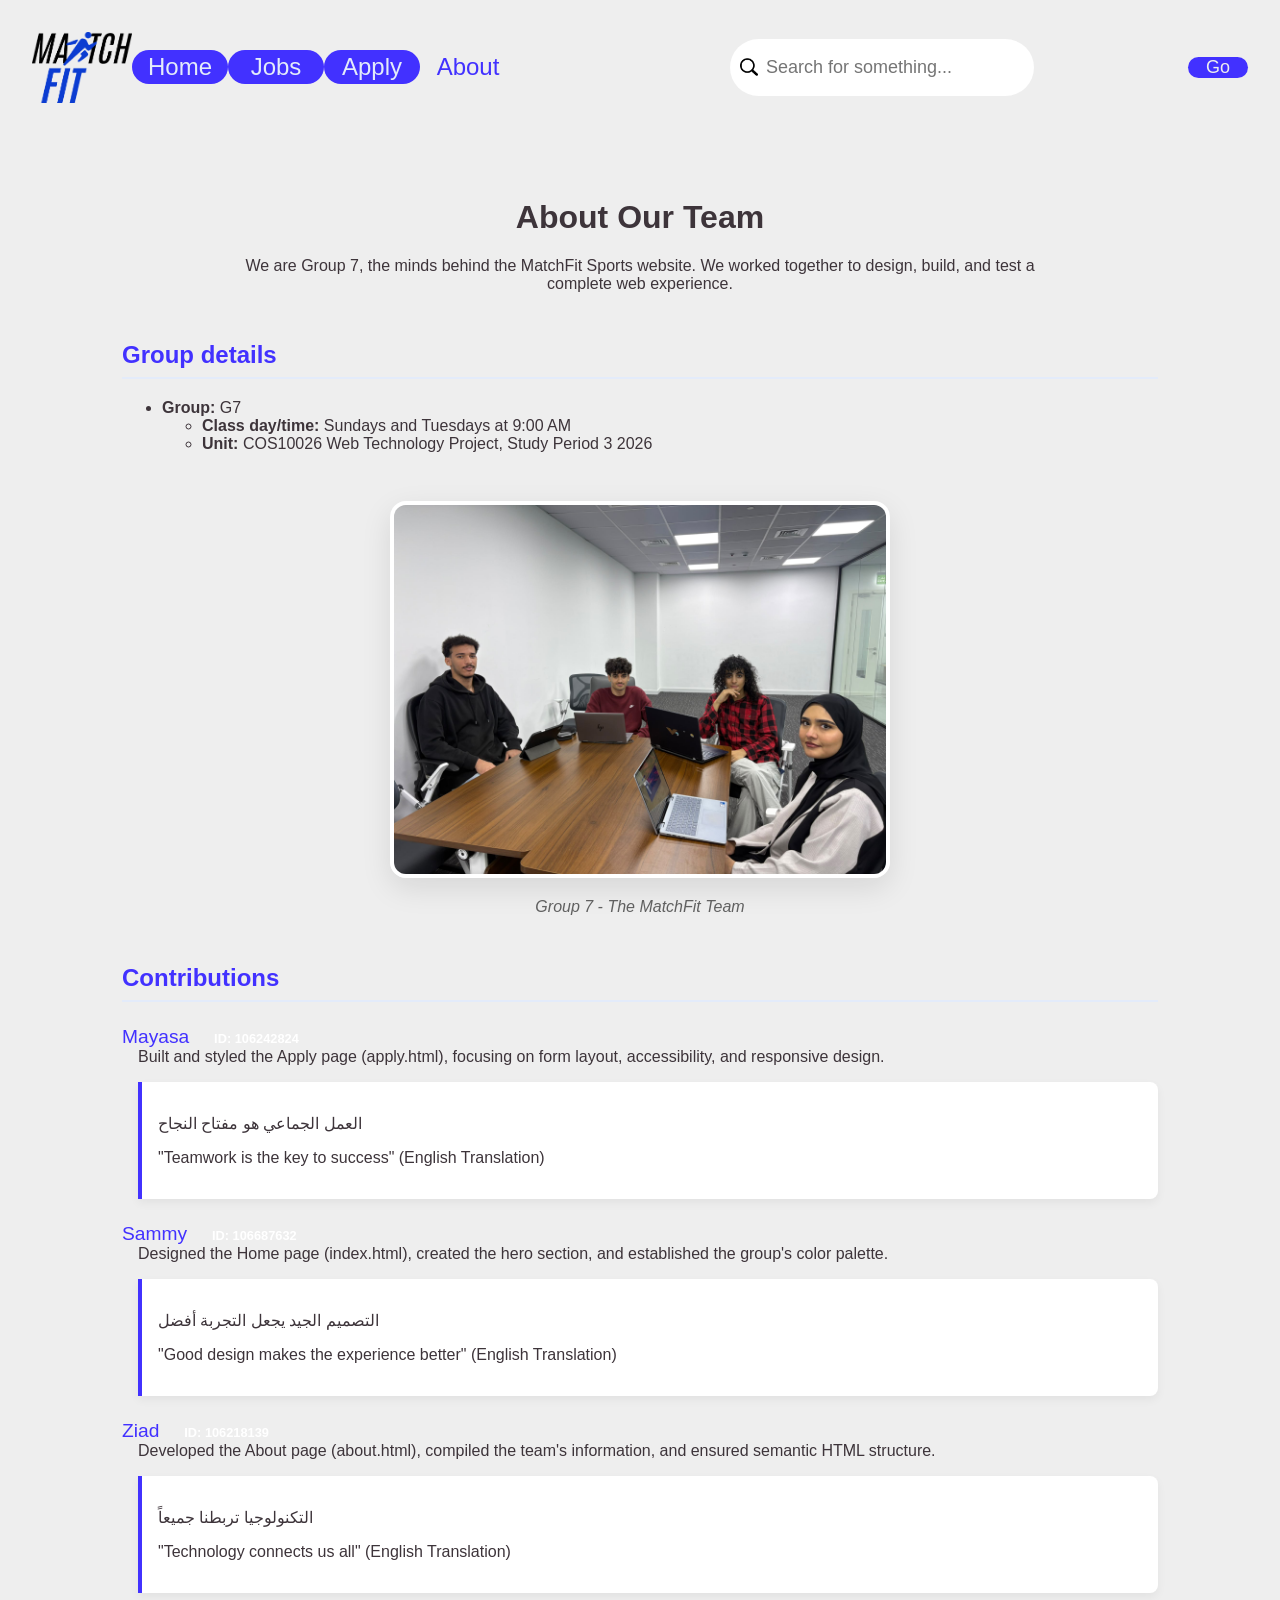
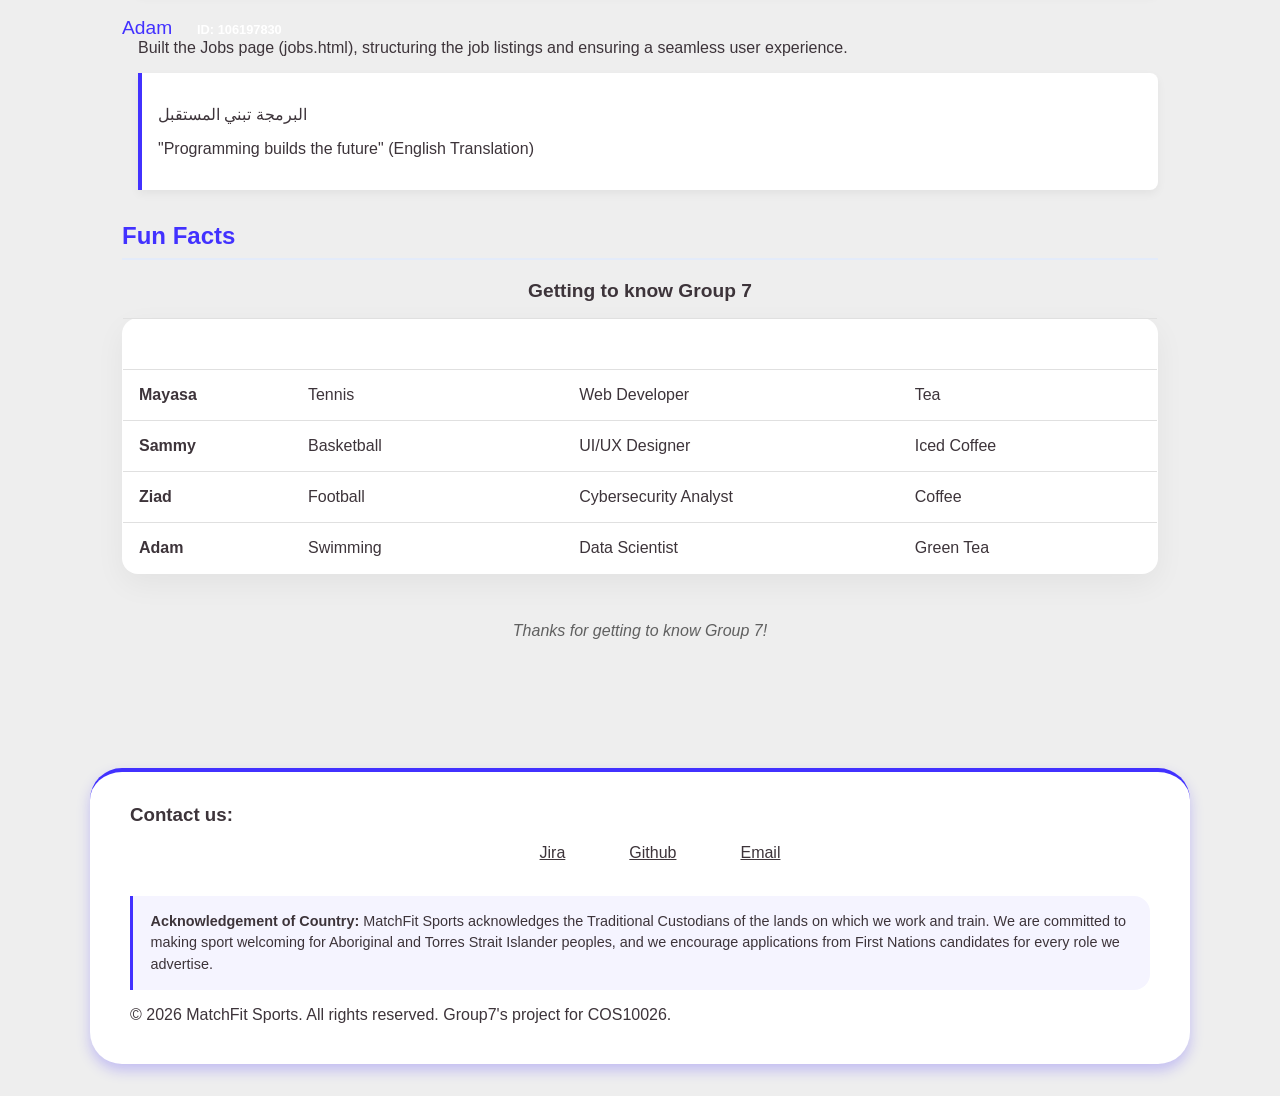
==== commit dc8aa893: "Update" ====
--- a/about.html
+++ b/about.html
@@ -6,13 +6,13 @@
     <meta name="description" content="Meet the team behind the MatchFit website"/>
     <meta name="author" content="Group 7"/>
     <link rel="stylesheet" href="styles.css">
-    <title>About Us | MatchFit Sports</title>
-
-    <!-- Page-specific styles -->
+    <title>About the MatchFit Sports Team</title>
+
+    <!-- ✅ EMBEDDED CSS (Rubric Requirement) -->
     <style>
         /* Styling the Student ID Badge */
         .student-id {
-            background-color: var(--logo-blue);
+            background-color: var(--logo_blue);
             color: white;
             padding: 0.2rem 0.6rem;
             border-radius: 20px;
@@ -39,6 +39,43 @@
             color: #606060;
         }
 
+        /* Styling the Fun Facts Table */
+        .fun-facts {
+            width: 100%;
+            border-collapse: collapse;
+            background: white;
+            border-radius: 16px;
+            overflow: hidden;
+            box-shadow: 0 10px 30px rgba(0,0,0,0.05);
+            border: 1px solid #E0E0E0;
+            margin-bottom: 2rem;
+        }
+        .fun-facts caption {
+            font-size: 1.2rem;
+            font-weight: bold;
+            margin-bottom: 1rem;
+            color: var(--logo_blue);
+        }
+        .fun-facts th, .fun-facts td {
+            padding: 1rem;
+            border-bottom: 1px solid #E0E0E0;
+            text-align: left;
+        }
+        .fun-facts thead {
+            background-color: var(--logo_blue);
+        }
+        /* Fixes the header text to be white */
+        .fun-facts thead th {
+            color: white;
+            font-weight: bold;
+        }
+        /* Hover effect for table rows */
+        .fun-facts tbody tr {
+            transition: background-color 0.2s ease;
+        }
+        .fun-facts tbody tr:hover {
+            background-color: var(--hover_color);
+        }
     </style>
 </head>
 <body>
@@ -83,7 +120,7 @@
 
             <!-- Group Photo -->
             <figure class="group-photo">
-                <!-- Group photo -->
+                <!-- Make sure this image exists in the img folder! -->
                 <img src="img/group_picture.jpeg" alt="A photo of Group 7 all together" width="500" height="360">
                 <figcaption>Group 7 - The MatchFit Team</figcaption>
             </figure>
@@ -104,11 +141,11 @@
 
                     <!-- Sammy -->
                     <dt>Sammy <span class="student-id">ID: 106687632</span></dt>
-                    <dd>Designed and built the Home page (index.html), established page design, maintained the Jira project, and led other members to assure quality.</dd>
-                    <dd>
-                        <blockquote>
-                            <p lang="ar">اليد الواحدة لا تصفق</p>
-                            <p>"One hand doesn't clap" (English Translation)</p>
+                    <dd>Designed the Home page (index.html), created the hero section, and established the group's color palette.</dd>
+                    <dd>
+                        <blockquote>
+                            <p lang="ar">التصميم الجيد يجعل التجربة أفضل</p>
+                            <p>"Good design makes the experience better" (English Translation)</p>
                         </blockquote>
                     </dd>
 
@@ -137,8 +174,7 @@
             <!-- Fun Facts Table -->
             <section aria-labelledby="table-heading"> 
                 <h2 id="table-heading">Fun Facts</h2>
-                <div class="table-scroll">
-                <table class="data-table">
+                <table class="fun-facts">
                     <caption>Getting to know Group 7</caption>
                     <thead>
                         <tr>
@@ -158,7 +194,7 @@
                         <tr>
                             <th scope="row">Sammy</th>
                             <td>Basketball</td>
-                            <td>Systems Infrastructure Engineer</td>
+                            <td>UI/UX Designer</td>
                             <td>Iced Coffee</td>
                         </tr>
                         <tr>
@@ -175,9 +211,9 @@
                         </tr>
                     </tbody>
                 </table>
-                </div>
             </section>
 
+            
             <p style="text-align: center; font-style: italic; color: #606060; margin: 3rem 0;">
                 Thanks for getting to know Group 7!
             </p>
@@ -188,12 +224,11 @@
     <!-- Standard Footer -->
         <footer>
             <nav class = "footer">
-                <h2 class = "contact-us">Contact us:</h2>
+                <h3 class = "contact-us">Contact us:</h3>
                 <ul class = "contact">
-                    <li><a class = "footer-link" href="https://somting.atlassian.net/jira/software/projects/WP/boards/2">Jira</a></li>
-                    <li><a class = "footer-link" href="https://github.com/sammyshu/web-project-part-1">Github</a></li>
-                    <li><a class = "footer-link" href="https://sammyshu.github.io/web-project-part-1/">Live site</a></li>
-                    <li><a class = "footer-link" href="mailto:info@matchfit.com">Email</a></li>
+                    <a class = "footer-link" href="https://somting.atlassian.net/jira/software/projects/WP/boards/2?filter=&groupBy=none&atlOrigin=eyJpIjoiOWVjMmMxOWJhMjJiNGZmOWJiOGNjNmIxYzUzZmUzZWIiLCJwIjoiaiJ9">Jira</a>
+                    <a class = "footer-link" href="https://github.com/sammyshu/web-project-part-1">Github</a>
+                    <a class = "footer-link" href="mailto:info@matchfit.com">Email</a>
                 </ul>
             <p class="footer-acknowledgement">
                 <strong>Acknowledgement of Country:</strong> MatchFit Sports acknowledges the
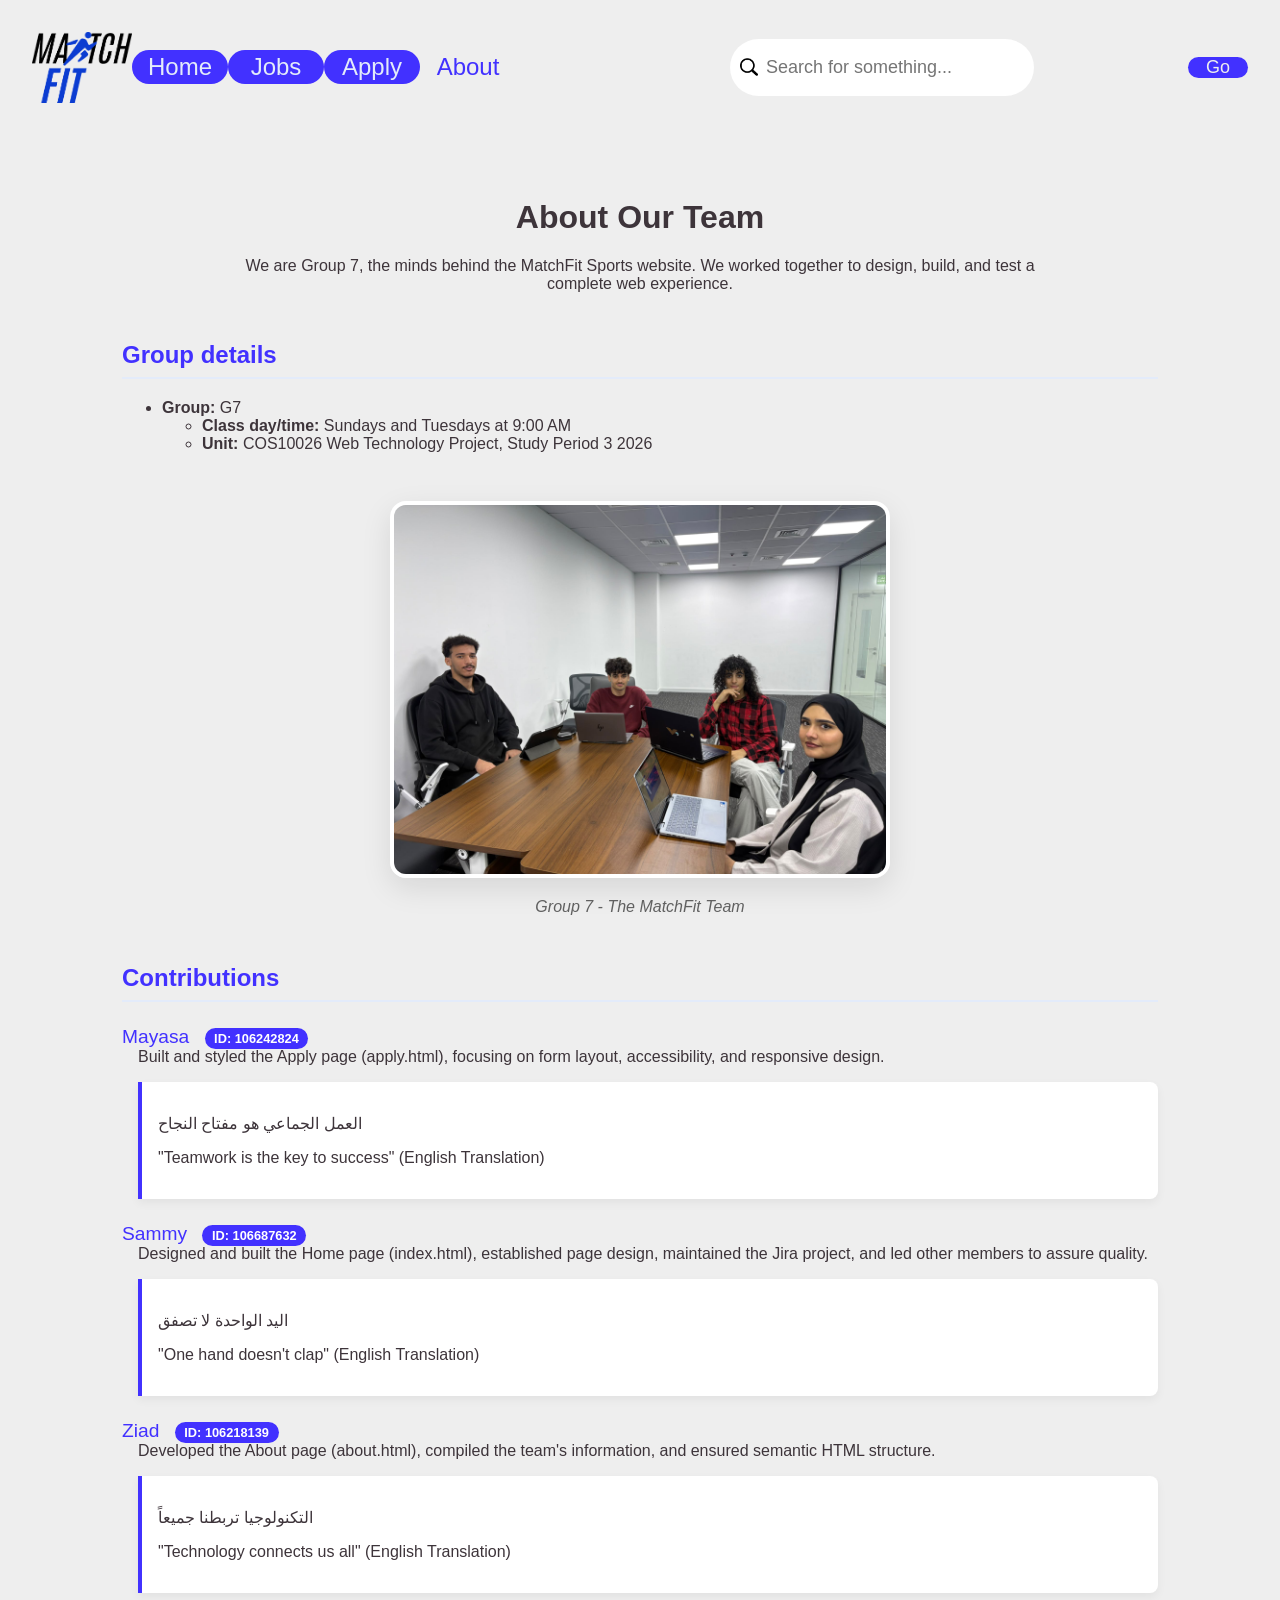
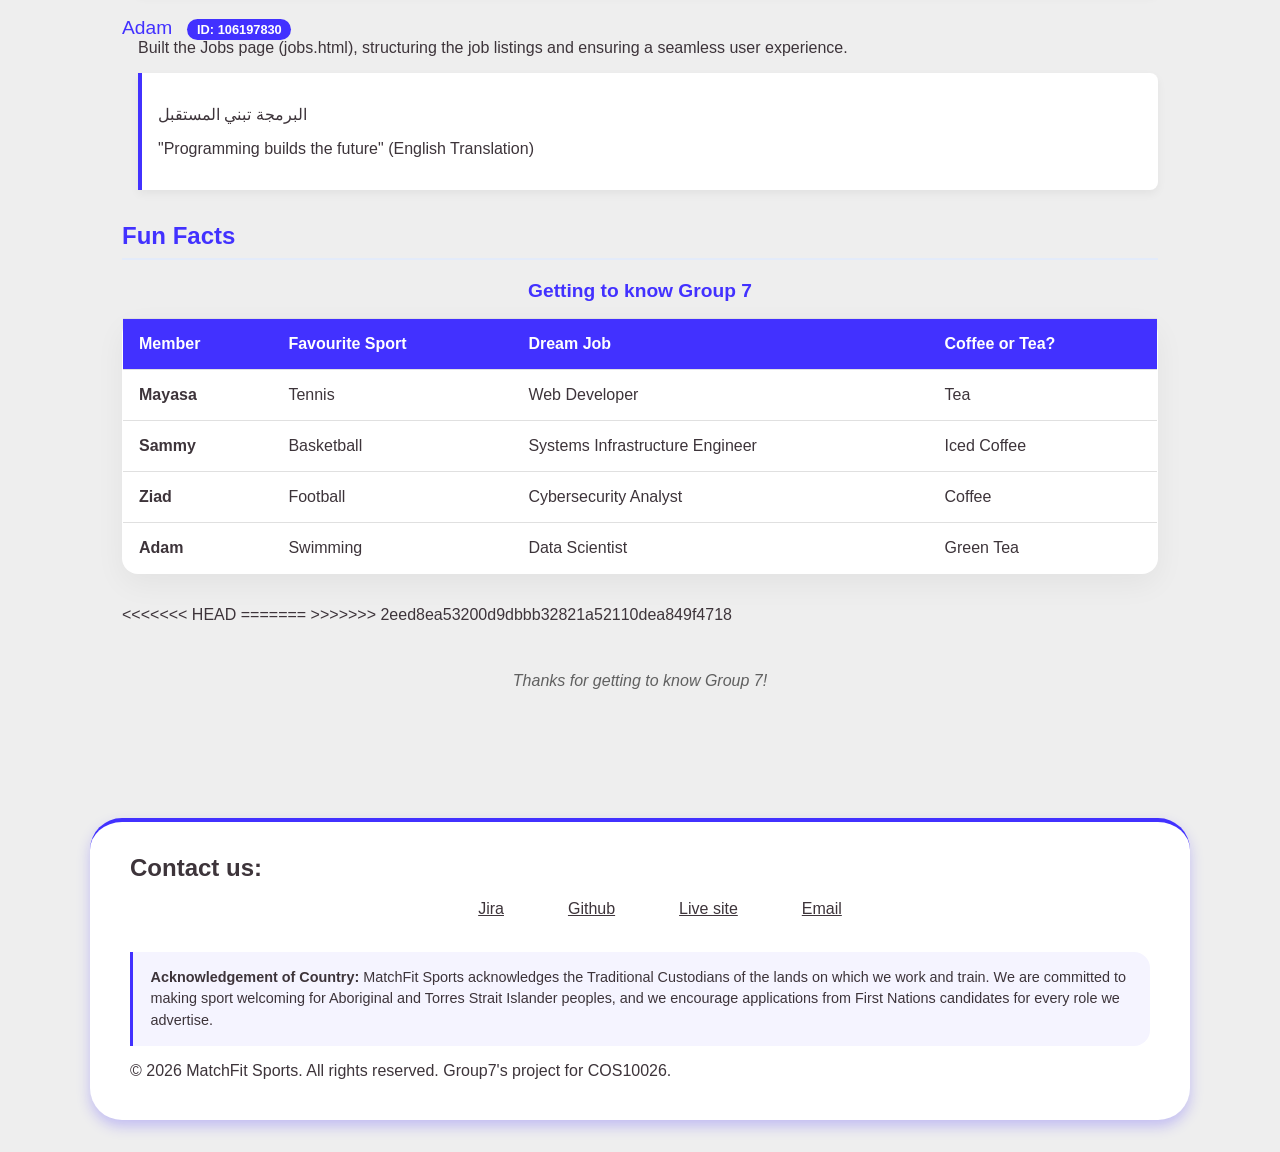
==== commit 3e71d171: "Fixed footer layout and styles" ====
--- a/about.html
+++ b/about.html
@@ -6,13 +6,13 @@
     <meta name="description" content="Meet the team behind the MatchFit website"/>
     <meta name="author" content="Group 7"/>
     <link rel="stylesheet" href="styles.css">
-    <title>About the MatchFit Sports Team</title>
-
-    <!-- ✅ EMBEDDED CSS (Rubric Requirement) -->
+    <title>About Us | MatchFit Sports</title>
+
+    <!-- Page-specific styles -->
     <style>
         /* Styling the Student ID Badge */
         .student-id {
-            background-color: var(--logo_blue);
+            background-color: var(--logo-blue);
             color: white;
             padding: 0.2rem 0.6rem;
             border-radius: 20px;
@@ -39,43 +39,6 @@
             color: #606060;
         }
 
-        /* Styling the Fun Facts Table */
-        .fun-facts {
-            width: 100%;
-            border-collapse: collapse;
-            background: white;
-            border-radius: 16px;
-            overflow: hidden;
-            box-shadow: 0 10px 30px rgba(0,0,0,0.05);
-            border: 1px solid #E0E0E0;
-            margin-bottom: 2rem;
-        }
-        .fun-facts caption {
-            font-size: 1.2rem;
-            font-weight: bold;
-            margin-bottom: 1rem;
-            color: var(--logo_blue);
-        }
-        .fun-facts th, .fun-facts td {
-            padding: 1rem;
-            border-bottom: 1px solid #E0E0E0;
-            text-align: left;
-        }
-        .fun-facts thead {
-            background-color: var(--logo_blue);
-        }
-        /* Fixes the header text to be white */
-        .fun-facts thead th {
-            color: white;
-            font-weight: bold;
-        }
-        /* Hover effect for table rows */
-        .fun-facts tbody tr {
-            transition: background-color 0.2s ease;
-        }
-        .fun-facts tbody tr:hover {
-            background-color: var(--hover_color);
-        }
     </style>
 </head>
 <body>
@@ -120,7 +83,7 @@
 
             <!-- Group Photo -->
             <figure class="group-photo">
-                <!-- Make sure this image exists in the img folder! -->
+                <!-- Group photo -->
                 <img src="img/group_picture.jpeg" alt="A photo of Group 7 all together" width="500" height="360">
                 <figcaption>Group 7 - The MatchFit Team</figcaption>
             </figure>
@@ -141,11 +104,11 @@
 
                     <!-- Sammy -->
                     <dt>Sammy <span class="student-id">ID: 106687632</span></dt>
-                    <dd>Designed the Home page (index.html), created the hero section, and established the group's color palette.</dd>
-                    <dd>
-                        <blockquote>
-                            <p lang="ar">التصميم الجيد يجعل التجربة أفضل</p>
-                            <p>"Good design makes the experience better" (English Translation)</p>
+                    <dd>Designed and built the Home page (index.html), established page design, maintained the Jira project, and led other members to assure quality.</dd>
+                    <dd>
+                        <blockquote>
+                            <p lang="ar">اليد الواحدة لا تصفق</p>
+                            <p>"One hand doesn't clap" (English Translation)</p>
                         </blockquote>
                     </dd>
 
@@ -174,7 +137,8 @@
             <!-- Fun Facts Table -->
             <section aria-labelledby="table-heading"> 
                 <h2 id="table-heading">Fun Facts</h2>
-                <table class="fun-facts">
+                <div class="table-scroll">
+                <table class="data-table">
                     <caption>Getting to know Group 7</caption>
                     <thead>
                         <tr>
@@ -194,7 +158,7 @@
                         <tr>
                             <th scope="row">Sammy</th>
                             <td>Basketball</td>
-                            <td>UI/UX Designer</td>
+                            <td>Systems Infrastructure Engineer</td>
                             <td>Iced Coffee</td>
                         </tr>
                         <tr>
@@ -211,9 +175,13 @@
                         </tr>
                     </tbody>
                 </table>
+                </div>
             </section>
 
+<<<<<<< HEAD
             
+=======
+>>>>>>> 2eed8ea53200d9dbbb32821a52110dea849f4718
             <p style="text-align: center; font-style: italic; color: #606060; margin: 3rem 0;">
                 Thanks for getting to know Group 7!
             </p>
@@ -224,11 +192,12 @@
     <!-- Standard Footer -->
         <footer>
             <nav class = "footer">
-                <h3 class = "contact-us">Contact us:</h3>
+                <h2 class = "contact-us">Contact us:</h2>
                 <ul class = "contact">
-                    <a class = "footer-link" href="https://somting.atlassian.net/jira/software/projects/WP/boards/2?filter=&groupBy=none&atlOrigin=eyJpIjoiOWVjMmMxOWJhMjJiNGZmOWJiOGNjNmIxYzUzZmUzZWIiLCJwIjoiaiJ9">Jira</a>
-                    <a class = "footer-link" href="https://github.com/sammyshu/web-project-part-1">Github</a>
-                    <a class = "footer-link" href="mailto:info@matchfit.com">Email</a>
+                    <li><a class = "footer-link" href="https://somting.atlassian.net/jira/software/projects/WP/boards/2">Jira</a></li>
+                    <li><a class = "footer-link" href="https://github.com/sammyshu/web-project-part-1">Github</a></li>
+                    <li><a class = "footer-link" href="https://sammyshu.github.io/web-project-part-1/">Live site</a></li>
+                    <li><a class = "footer-link" href="mailto:info@matchfit.com">Email</a></li>
                 </ul>
             <p class="footer-acknowledgement">
                 <strong>Acknowledgement of Country:</strong> MatchFit Sports acknowledges the
--- a/styles.css
+++ b/styles.css
@@ -97,7 +97,11 @@
 .search-bar input {
   border: none;
   padding: 0.5rem 1rem;
+<<<<<<< HEAD
+  padding-left: 2.5rem; 
+=======
   padding-left: 2.5rem; /* Keep the label text clear of the search icon */
+>>>>>>> 2eed8ea53200d9dbbb32821a52110dea849f4718
   border-radius: 30px;
   width: 220px;
   outline: none; 
@@ -123,7 +127,7 @@
   background-color: #3326BE;
 }
 
-/* --- 3. Layout & Hero Box --- */
+
 .container {
   max-width: 1100px;
   margin: 0 auto;
@@ -165,7 +169,7 @@
   color: #C9C4FF; 
 }
 
-/* --- 4. The Form Section --- */
+
 #form-heading {
   text-align: left;
   margin-bottom: 1rem;
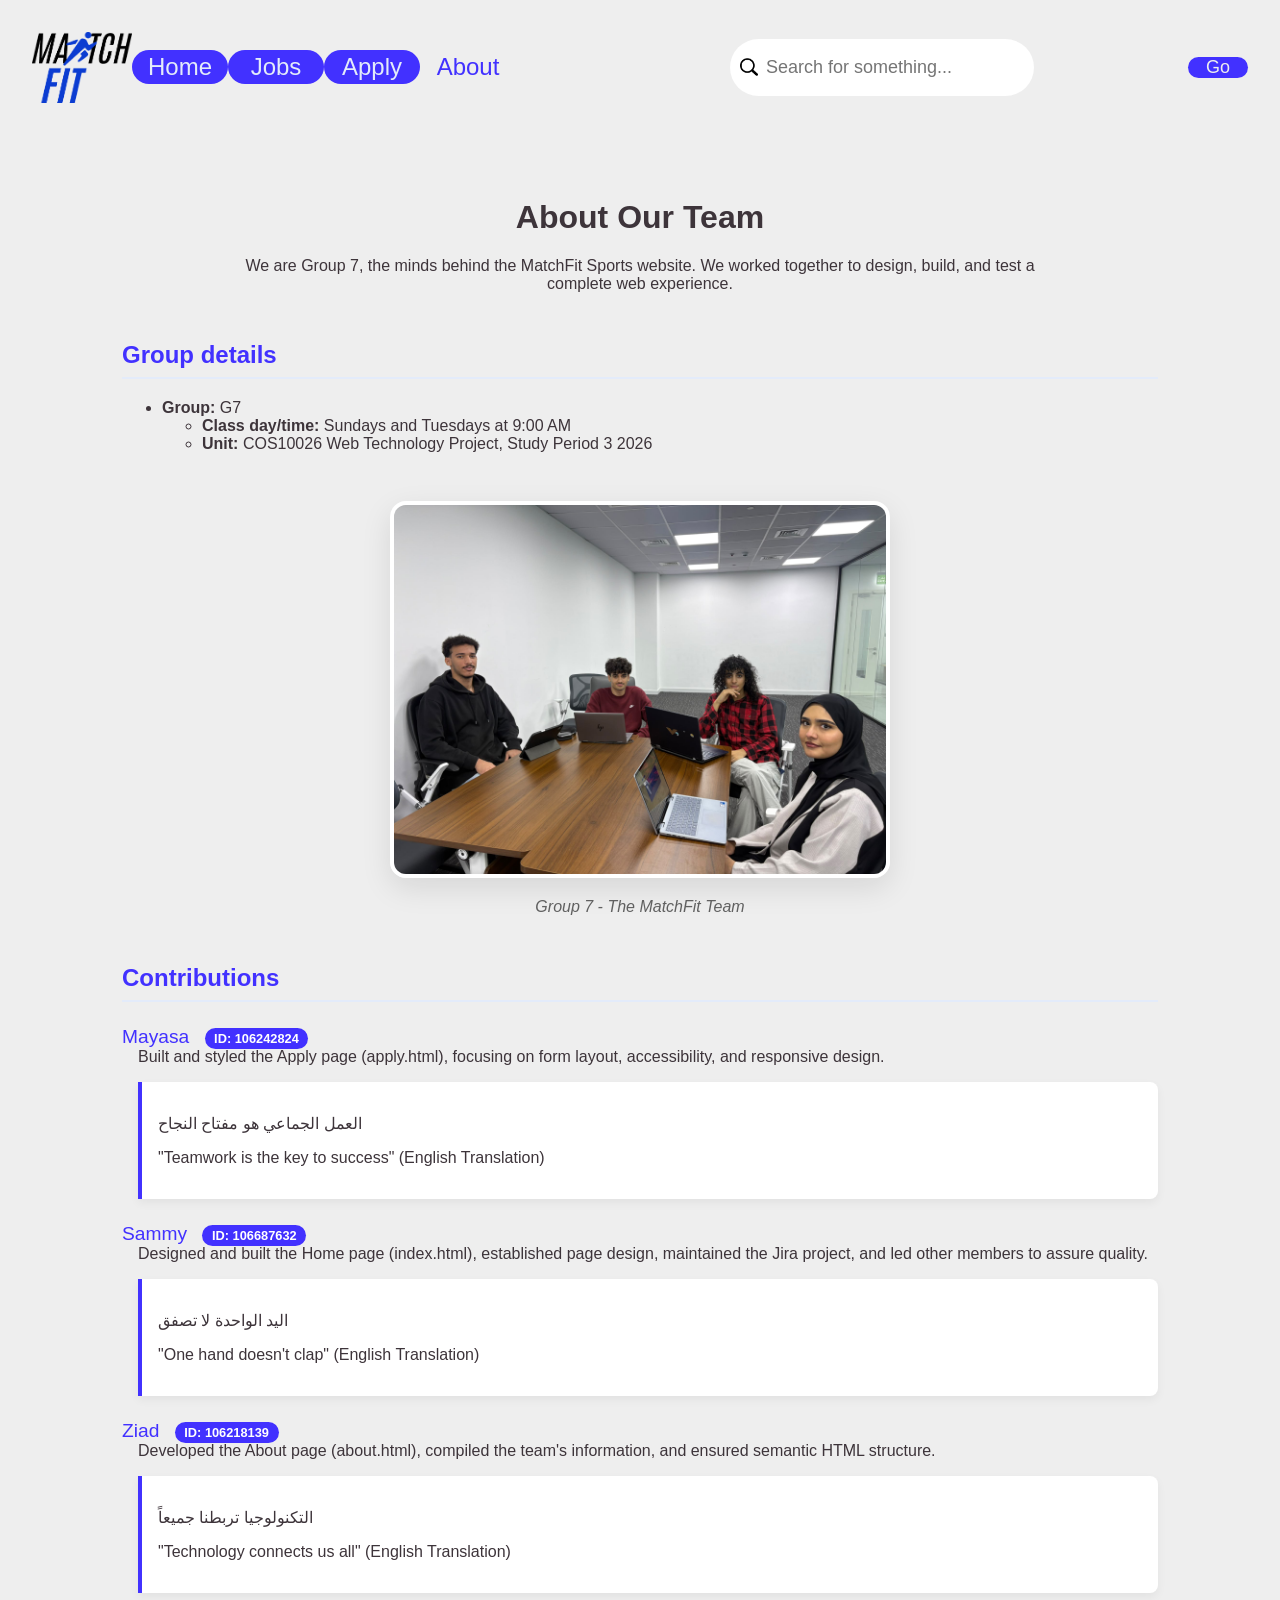
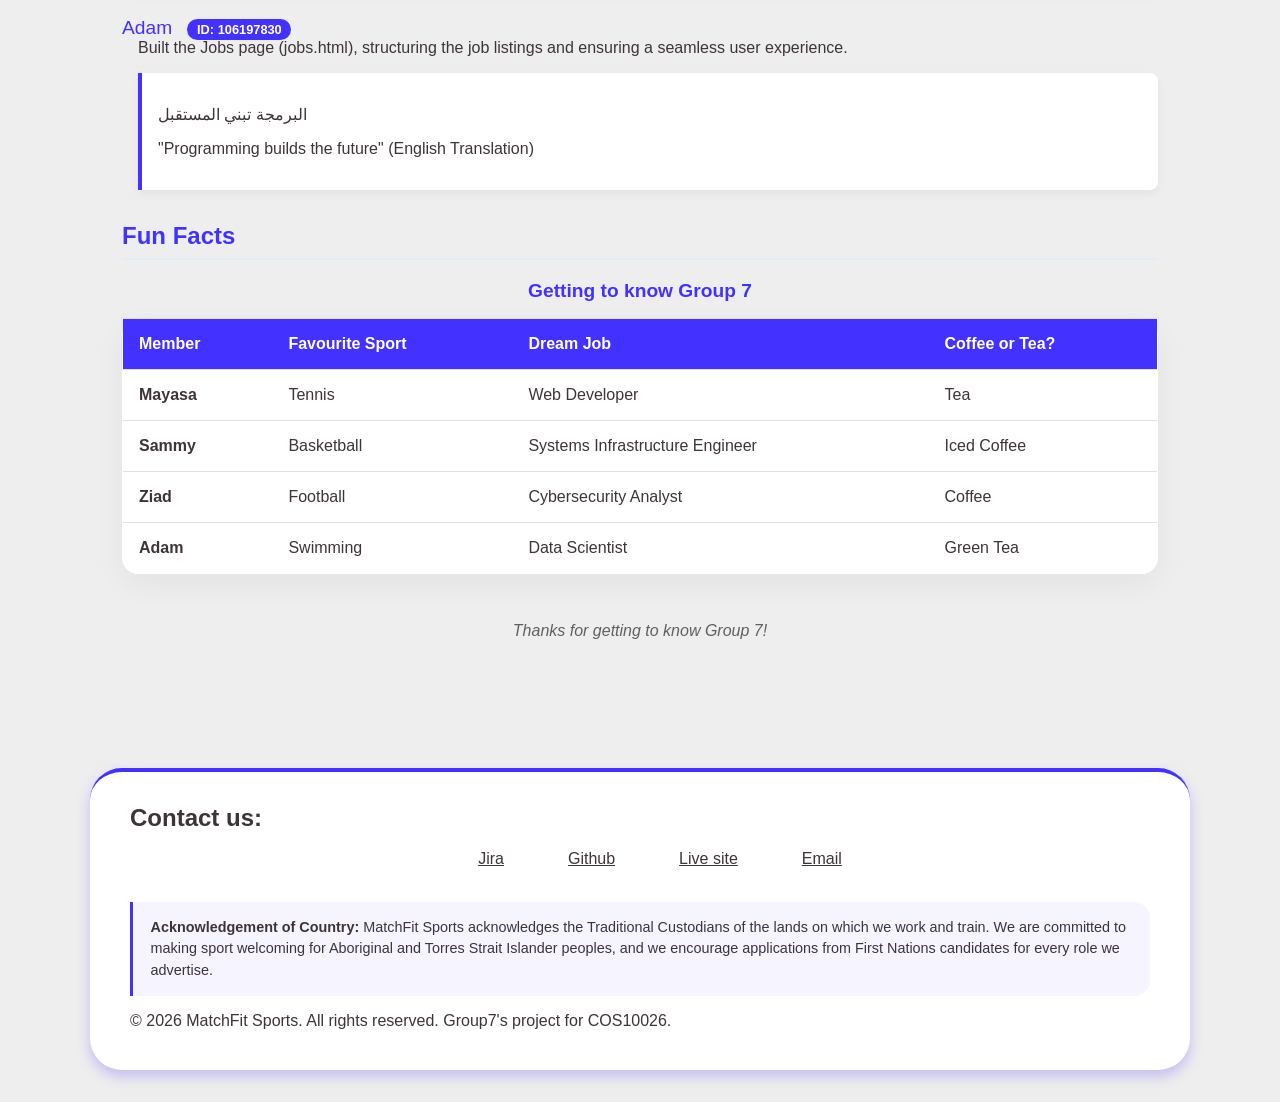
==== commit e2e76f40: "Revert "Fixed footer and finalized layout" This reverts a commit that was made after the submission " ====
--- a/about.html
+++ b/about.html
@@ -178,10 +178,6 @@
                 </div>
             </section>
 
-<<<<<<< HEAD
-            
-=======
->>>>>>> 2eed8ea53200d9dbbb32821a52110dea849f4718
             <p style="text-align: center; font-style: italic; color: #606060; margin: 3rem 0;">
                 Thanks for getting to know Group 7!
             </p>
--- a/styles.css
+++ b/styles.css
@@ -97,11 +97,7 @@
 .search-bar input {
   border: none;
   padding: 0.5rem 1rem;
-<<<<<<< HEAD
-  padding-left: 2.5rem; 
-=======
   padding-left: 2.5rem; /* Keep the label text clear of the search icon */
->>>>>>> 2eed8ea53200d9dbbb32821a52110dea849f4718
   border-radius: 30px;
   width: 220px;
   outline: none; 
@@ -127,7 +123,7 @@
   background-color: #3326BE;
 }
 
-
+/* --- 3. Layout & Hero Box --- */
 .container {
   max-width: 1100px;
   margin: 0 auto;
@@ -169,7 +165,7 @@
   color: #C9C4FF; 
 }
 
-
+/* --- 4. The Form Section --- */
 #form-heading {
   text-align: left;
   margin-bottom: 1rem;
